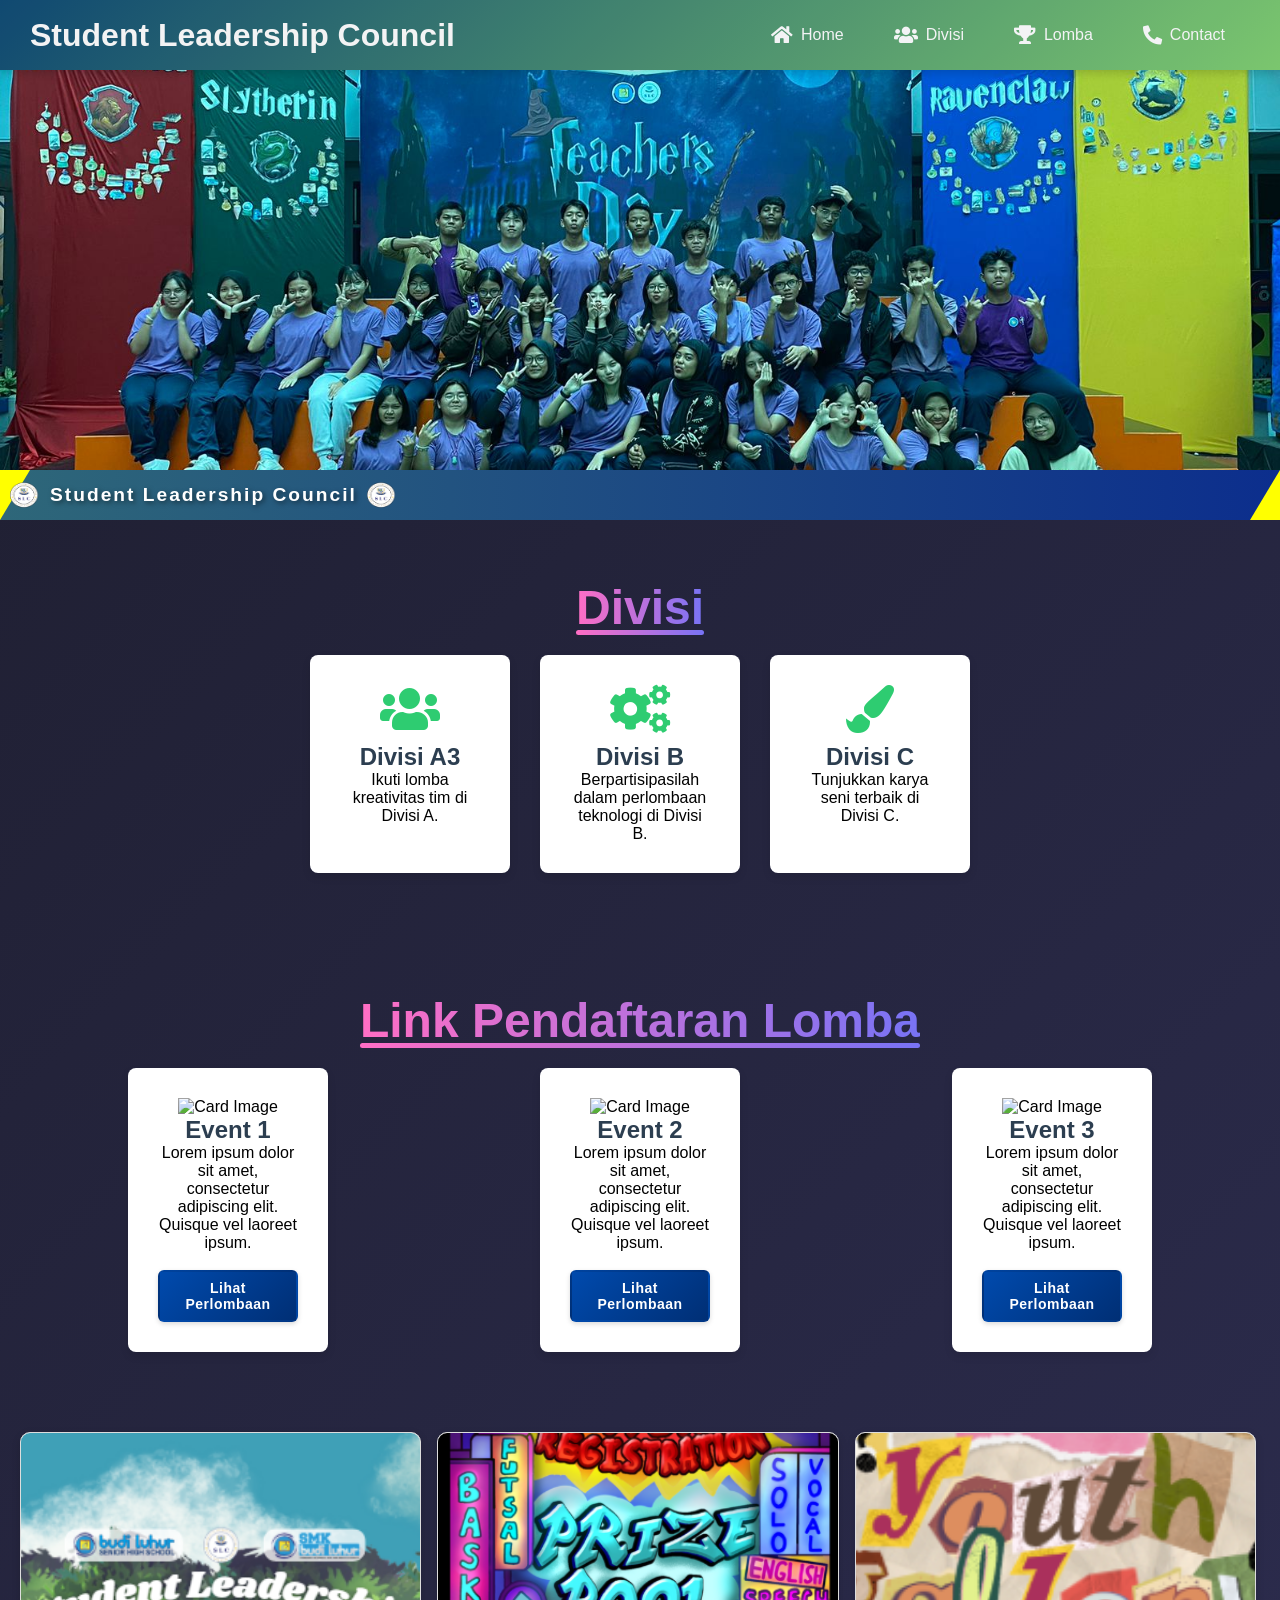
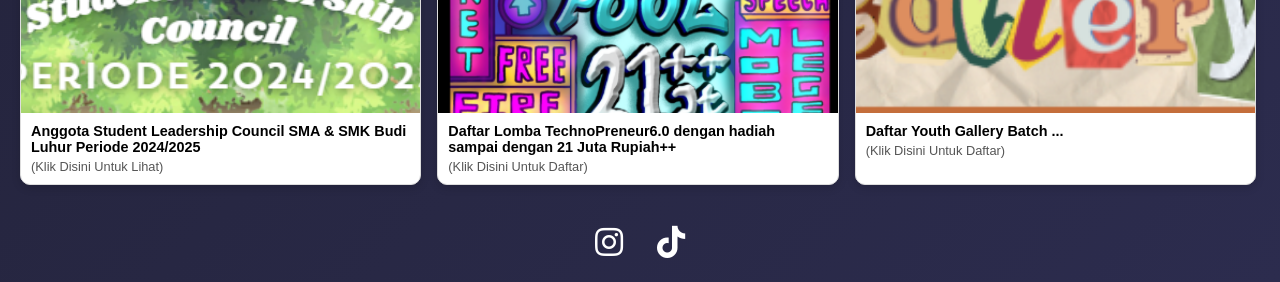
==== index.html @ 9fb8cd4c "Add files via upload" ====
<!DOCTYPE html>
<html lang="id">
    <head>
        <meta charset="UTF-8">
        <meta name="viewport" content="width=device-width, initial-scale=1.0">
        <title>Student Leadership Council</title>
        <link rel="stylesheet" href="CSS/divisi.css">
        <link rel="stylesheet" href="CSS/navbar.css">
        <link rel="stylesheet" href="CSS/style.css">
        <link rel="stylesheet" href="CSS/scrolling.css">
        <link rel="stylesheet" href="CSS/button.css">
        <link rel="stylesheet" href="CSS/medsossec.css">
        <link rel="stylesheet" href="CSS/h2.css">
        <link rel="stylesheet" href="CSS/body.css">
        <link rel="icon" type="image/png" href="Assets/logo.png">
        <!-- Menambahkan FontAwesome -->
        <link href="https://cdnjs.cloudflare.com/ajax/libs/font-awesome/5.15.4/css/all.min.css" rel="stylesheet">
        
    </head>
<body>
<div class="navbar" id="navbar">
  <h1>Student Leadership Council</h1>
  
  <div class="nav-menu" id="nav-menu">
    <ul>
      <li><a href="#home"><i class="fas fa-home"></i> Home</a></li>
      <li><a href="#divisi"><i class="fas fa-users"></i> Divisi</a></li>
      <li><a href="#lomba"><i class="fas fa-trophy"></i> Lomba</a></li>
      <li><a href="#footer"><i class="fas fa-phone-alt"></i> Contact</a></li>
    </ul>
  </div>
</div>

<div class="menu-toggle" id="menu-toggle">
  <!-- <div class="circle">
    <div class="hamburger"></div>
  </div> -->
</div>
    
            <!-- Banner Slider -->
<div id="home" class="banner">
  <div class="slider">
    <div class="slide">
      <img src="Assets/Banner/bulan_bahasa.jpg" alt="ediSlide 1">
    </div>
    <div class="slide">
      <img src="Assets/Banner/teacher_day.jpg" alt="Slide 2">
    </div>
    <div class="slide">
      <img src="Assets/Banner/fotbar_almet.jpg" alt="Slide 3">
    </div>
  </div>
</div>


    <div class="scrolling-box">
        <div class="scrolling-text">
          <img src="Assets/logo.png" alt="Icon Left"> <!-- Gambar kiri -->
          <span>Student Leadership Council</span>
          <img src="Assets/logo.png" alt="Icon Right"> <!-- Gambar kanan -->
        </div>
      </div>

    <!-- Divisi Section -->
    <section id="divisi" class="section">
        <div class="container">
            <h2>Divisi</h2>
            <div class="divisi-list">
                <div class="divisi-item">
                    <i class="fas fa-users"></i>
                    <h3 class="divisi-a3">Divisi A3</h3>
                    <p>Ikuti lomba kreativitas tim di Divisi A.</p>
                </div>
                <div class="divisi-item">
                    <i class="fas fa-cogs"></i>
                    <h3 class="divisi-a3" >Divisi B</h3>
                    <p>Berpartisipasilah dalam perlombaan teknologi di Divisi B.</p>
                </div>
                <div class="divisi-item">
                    <i class="fas fa-paint-brush"></i>
                    <h3 class="divisi-a3" >Divisi C</h3>
                    <p>Tunjukkan karya seni terbaik di Divisi C.</p>
                </div>
            </div>
        </div>
    </section>
    

    <!-- Event Section -->
 <!-- Card Section -->
 <section id="lomba" class="section">
    <div class="container">
        <h2>Link Pendaftaran Lomba</h2>
        <div class="card-wrapper">
            <!-- Card 1 -->
            <div class="divisi-item">
                <img src="https://via.placeholder.com/400x250" alt="Card Image">
                <div class="card-content">
                    <h3>Event 1</h3>
                    <p>Lorem ipsum dolor sit amet, consectetur adipiscing elit. Quisque vel laoreet ipsum.</p><br>
                    <button class="btn-osis">Lihat Perlombaan</button>

                </div>
            </div>
            <!-- Card 2 -->
            <div class="divisi-item">
                <img src="https://via.placeholder.com/400x250" alt="Card Image">
                <div class="card-content">
                    <h3>Event 2</h3>
                    <p>Lorem ipsum dolor sit amet, consectetur adipiscing elit. Quisque vel laoreet ipsum.</p><br>
                    <button class="btn-osis">Lihat Perlombaan</button>
                </div>
            </div>
            <!-- Card 3 -->
            <div class="divisi-item">
                <img src="https://via.placeholder.com/300x250" alt="Card Image">
                <div class="card-content">
                    <h3>Event 3</h3>
                    <p>Lorem ipsum dolor sit amet, consectetur adipiscing elit. Quisque vel laoreet ipsum.</p><br>
                    <button class="btn-osis">Lihat Perlombaan</button>
                </div>
            </div>
        </div>
    </div>
</section>


<div class="custom-grid">
  <a href="https://www.instagram.com/p/DGafynNSKGJ/" class="custom-card">
    <img src="Assets/SLC/slc.png" alt="Gambar 1">
    <div class="card-body">
      <h5 class="card-title">Anggota Student Leadership Council SMA & SMK Budi Luhur Periode 2024/2025  </h5>
      <p class="custom-caption">(Klik Disini Untuk Lihat)</p>
    </div>
  </a>

  <a href="https://linktr.ee/TECHNOPRENEUR6.0" class="custom-card">
    <img src="Assets/Techno/techno.png" alt="Gambar ">
    <div class="card-body">
      <h5 class="card-title">Daftar Lomba TechnoPreneur6.0 dengan hadiah sampai dengan 21 Juta Rupiah++</h5>
      <p class="custom-caption">(Klik Disini Untuk Daftar)</p>
    </div>
  </a>

  <a href="#" class="custom-card">
    <img src="Assets/SLC/yg.png" alt="Gambar 3">
    <div class="card-body">
      <h5 class="card-title">Daftar Youth Gallery Batch ...</h5>
      <p class="custom-caption">(Klik Disini Untuk Daftar)</p>
    </div>
  </a>
</div>


        <!-- Footer -->
        <footer id="footer">
            <div class="footer-container">
                <a href="https://www.instagram.com/slcbudiluhur/" target="_blank"><i class="fab fa-instagram"></i></a>
                <!-- <a href="https://www.youtube.com" target="_blank"><i class="fab fa-youtube"></i></a> -->
                <a href="https://www.tiktok.com/@slcbudiluhur" target="_blank"><i class="fab fa-tiktok"></i></a>
            </div>
        </footer>

    <script src="JS/script.js"></script>

    <script>
  const menuToggle = document.getElementById("menu-toggle");
  const navMenu = document.getElementById("nav-menu");

  menuToggle.addEventListener("click", () => {
    navMenu.classList.toggle("show");
  });
</script>

</body>
</html>
---- CSS/divisi.css ----
/* Styling for the section
#divisi {
    background: linear-gradient(to right, #ff7e5f, #feb47b);
    padding: 50px 0;
    text-align: center;
} */
/* 
#divisi h2 {
    font-size: 36px;
    color: #fff;
    margin-bottom: 30px;
    font-family: 'Arial', sans-serif;
} */

/* Container for the list */
.divisi-list {
    display: flex;
    justify-content: center;
    gap: 30px;
}

/* Each divisi item styling */
.divisi-item {
    background-color: #fff;
    padding: 30px;
    border-radius: 12px;
    width: 200px;
    text-align: center;
    transition: transform 0.3s ease, box-shadow 0.3s ease;
    box-shadow: 0 6px 12px rgba(0, 0, 0, 0.1);
    cursor: pointer;
    position: relative;
    overflow: hidden;
}

.divisi-item i {
    font-size: 50px;
    color: #ff7e5f;
    margin-bottom: 15px;
    transition: transform 0.3s ease;
}

.divisi-item h3 {
    font-size: 22px;
    font-family: 'Arial', sans-serif;
    color: #333;
}

/* Hover effects */
.divisi-item:hover {
    transform: translateY(-10px);
    box-shadow: 0 15px 30px rgba(0, 0, 0, 0.2);
}

.divisi-item:hover i {
    transform: scale(1.2);
}

.divisi-item:hover h3 {
    color: #ff7e5f;
}

/* Adding animation to make the items float in */
.divisi-item:nth-child(1) {
    animation: floatIn 0.5s ease-out forwards;
}

.divisi-item:nth-child(2) {
    animation: floatIn 0.7s ease-out forwards;
}

.divisi-item:nth-child(3) {
    animation: floatIn 0.9s ease-out forwards;
}

@keyframes floatIn {
    0% {
        opacity: 0;
        transform: translateY(20px);
    }
    100% {
        opacity: 1;
        transform: translateY(0);
    }
}

/* Mobile responsiveness */
@media (max-width: 768px) {
    .divisi-list {
        flex-direction: column;
        gap: 20px;
    }

    .divisi-item {
        width: 80%;
    }
}
---- CSS/navbar.css ----
/* Default (desktop) */
.nav-menu {
    display: flex;
}

@media (max-width: 768px) {
  .navbar {
    background: none;
    box-shadow: none;
  }
}


/* Mobile version */
@media (max-width: 768px) {
    .nav-menu {
        display: none;
        flex-direction: column;
        position: absolute;
        top: 70px;
        left: 0;
        width: 100%;
        background: linear-gradient(135deg, #104c75, #81d071);
        box-shadow: 0px 8px 20px rgba(0,0,0,0.2);
        transition: all 0.3s ease;
    }

    .nav-menu.show {
        display: flex;
    }

    .nav-menu ul {
        flex-direction: column;
        gap: 10px;
        padding: 10px 0;
    }

    .nav-menu ul li {
        margin: 10px 0;
        text-align: center;
    }

    .navbar {
        justify-content: space-between;
    }

    .navbar h2 {
        font-size: 1.2rem;
    }
}


.navbar {
    width: 100%;
    height: 70px;
    background: linear-gradient(135deg, #104c75, #81d071);
    color: white;
    position: fixed;
    top: 0;
    left: 0;
    z-index: 1000;
    display: flex;
    align-items: center;
    justify-content: space-between;
    padding: 0 30px;
    box-shadow: 0px 2px 10px rgba(0, 0, 0, 0.2);
    opacity: 0.95;
}

/* Judul di Navbar */
.navbar h2 {
    font-size: 1.7rem;
    font-weight: 600;
    letter-spacing: 1px;
    color: #ecf0f1;
    margin: 0;
}

/* Menu List Horizontal */
.navbar ul {
    list-style: none;
    display: flex;
    margin: 0;
    padding: 0;
}

/* Menu Item */
.navbar ul li {
    margin: 0 15px;
    transition: transform 0.3s ease;
    position: relative;
    display: flex;
    align-items: center;
    cursor: pointer;
}

/* Link Menu */
.navbar ul li a {
    color: white;
    text-decoration: none;
    font-size: 1rem;
    transition: color 0.3s ease;
    display: flex;
    align-items: center;
    padding: 10px;
}

/* Icon */
.navbar ul li i {
    margin-right: 8px;
    font-size: 1.2rem;
}

/* Hover */
.navbar ul li:hover {
    transform: translateY(-3px);
}

.navbar ul li:hover a {
    color: #ffcc00;
}

/* Menu toggle untuk mobile */
.menu-toggle {
    position: fixed;
    top: 20px;
    left: 20px;
    cursor: pointer;
    z-index: 1000;
}

.circle {
    width: 50px;
    height: 50px;
    background: #2980b9;
    border-radius: 50%;
    display: flex;
    justify-content: center;
    align-items: center;
    box-shadow: 0px 4px 8px rgba(0, 0, 0, 0.1);
    transition: background 0.3s ease;
}

.circle:hover {
    background: #3498db;
}

.hamburger {
    width: 30px;
    height: 3px;
    background: white;
    position: fixed;
    transition: all 0.3s ease;
}

.hamburger::before,
.hamburger::after {
    content: "";
    position: absolute;
    width: 30px;
    height: 3px;
    background: white;
    left: 0;
    transition: all 0.3s ease;
}

.hamburger::before {
    top: -8px;
}

html {
    scroll-behavior: smooth;
}

.hamburger::after {
    top: 8px;
}

/* Responsif untuk mobile */
@media (max-width: 768px) {
  .nav-menu {
    position: fixed;
    top: 0;
    left: -20px;
    height: 100%;
    width: 250px;
    background: linear-gradient(135deg, #104c75, #81d071);
    flex-direction: column;
    padding-top: 80px;
    transition: left 0.3s ease;
    z-index: 1500;
  }

  .nav-menu.show {
    left: 0;
  }

  .nav-menu li {
    margin: 20px 0;
    text-align: left;
    padding-left: 20px;
  }



  /* tambahkan ini untuk SEMBUNYIKAN nav-menu default */
  .nav-menu:not(.show) {
    display: none;
  }

  .menu-toggle {
    display: block;
  }
}
@media (max-width: 768px) {
  .navbar {
    background: transparent; /* HILANGKAN GRADASI */
    color: transparent; /* SEMBUNYIKAN TEKS */
    box-shadow: none;
  }

  .navbar h2 {
    display: none; /* SEMBUNYIKAN TEKS JUDUL */
  }

}
---- CSS/style.css ----
.banner {
    margin-top: 70px;
    overflow: hidden;
    width: 100%;
    position: relative;
}

.slider {
    display: flex;
    width: 100%; /* Sesuaikan dengan jumlah slide (misal: 3 slide = 300%) */
    transition: transform 1s ease-in-out;
}

.slide {
    min-width: 100%;
    box-sizing: border-box;
}

.slide img {
    width: 100%;
    height: 400px;
    object-fit: cover;
    display: block;
    bottom: 70px;
}

@media (max-width: 768px) {
    .banner {
        margin-top: 0px;
    }

    .slide img {
    width: 100%;
    height: 190px;
    object-fit: cover;
    display: block;
}
}

/* FadeIn Animation */
@keyframes fadeIn {
    0% {
        opacity: 0;
    }
    100% {
        opacity: 1;
    }
}

/* Card Section */
.card-wrapper {
    display: flex;
    justify-content: space-between;
    gap: 30px;
    flex-wrap: wrap;
}

.card {
    background-color: #fff;
    width: 30%;
    border-radius: 10px;
    box-shadow: 0 4px 12px rgba(0, 0, 0, 0.1);
    overflow: hidden;
    transition: transform 0.3s ease, box-shadow 0.3s ease;
    cursor: pointer;
    text-align: center;
    margin-bottom: 30px;
}

.card img {
    width: 100%;
    height: 200px;
    object-fit: cover;
}

.card h3 {
    font-size: 1.5rem;
    color: #333;
    padding: 15px 0;
}

.card p {
    font-size: 1rem;
    padding: 0 20px 20px;
    color: #777;
}

.card a {
    display: inline-block;
    margin: 20px;
    padding: 10px 20px;
    background-color: #3498db;
    color: #fff;
    text-decoration: none;
    border-radius: 5px;
    transition: background-color 0.3s;
}

.card a:hover {
    background-color: #2980b9;
}

.card:hover {
    transform: translateY(-10px);
    box-shadow: 0 8px 24px rgba(0, 0, 0, 0.2);
}

/* Link Pendaftaran Lomba */
#pendaftaran .link-box {
    display: flex;
    justify-content: center;
    align-items: center;
    gap: 10px;
    margin-top: 20px;
}

#pendaftaran input {
    padding: 10px;
    font-size: 1rem;
    width: 300px;
    border-radius: 5px;
    border: 2px solid #2980b9;
}

#pendaftaran button {
    padding: 10px 20px;
    background-color: #2980b9;
    color: white;
    border: none;
    border-radius: 5px;
    cursor: pointer;
}

#pendaftaran button:hover {
    background-color: #3498db;
}

/* Divisi Section */
.section {
    padding: 60px 0;
    text-align: center;
}

.container {
    width: 80%;
    margin: 0 auto;
}

h2 {
    font-size: 2rem;
    margin-bottom: 20px;
}

.divisi-list {
    display: flex;
    justify-content: center;
    gap: 30px;
}

.divisi-item {
    background-color: #fff;
    padding: 30px;
    border-radius: 8px;
    box-shadow: 0 4px 8px rgba(0, 0, 0, 0.1);
    width: 200px;
    text-align: center;
}

.divisi-item i {
    font-size: 3rem;
    color: #2ecc71;
    margin-bottom: 10px;
}

.divisi-item h3 {
    font-size: 1.5rem;
    color: #2c3e50;
}

/* Event Section */
#event {
    background-color: #3498db;
    color: white;
}

#event p {
    font-size: 1.2rem;
    margin-top: 10px;
}

/* Footer */
footer {
    padding: 20px;
    text-align: center;
}

.footer-container a {
    margin: 0 15px;
    font-size: 2rem;
    color: #ffffff;
    text-decoration: none;
}

.footer-container a:hover {
    color: #f1c40f;
}

/* Responsiveness */
@media (max-width: 768px) {
    .divisi-list {
        flex-direction: column;
    }

    .divisi-item {
        width: 80%;
        margin: 10px auto;
    }

    .card {
        width: 100%;
    }

    .card-wrapper {
        justify-content: center;
    }
}
---- CSS/scrolling.css ----
.scrolling-box {
    width: 100%;
    height: 50px;
    background: linear-gradient(to right, #2e6779, #0c2e8d);
    overflow: hidden;
    position: relative;
    display: flex;
    align-items: center;
    z-index: 1;
  }
  
  .scrolling-box::before,
  .scrolling-box::after {
    content: "";
    position: absolute;
    top: 0;
    width: 30px;
    height: 100%;
    background: yellow;
    z-index: 2;
    clip-path: polygon(0 0, 100% 0, 0 100%);
  }
  
  .scrolling-box::after {
    right: 0;
    clip-path: polygon(100% 0, 100% 100%, 0 100%);
  }
  
  .scrolling-text {
    display: flex;
    align-items: center;
    position: absolute;
    white-space: nowrap;
    animation: scroll-left 25s linear infinite;
    font-weight: bold;
    font-size: 1.2rem;
    color: white;
    letter-spacing: 2px;
    text-shadow: 2px 2px 5px rgba(0, 0, 0, 0.5);
    z-index: 3; /* Biar di atas garis kuning */
  }
  
  .scrolling-text img {
    width: 30px;
    height: 30px;
    margin: 0 10px;
  }
  
  @keyframes scroll-left {
    0% {
      left: 100%;
    }
    100% {
      left: -100%;
    }
  }
---- CSS/button.css ----
.btn-osis {
  display: inline-block;
  padding: 8px 18px;
  background: linear-gradient(135deg, #004aad, #002f75);
  color: white;
  font-size: 14px;
  font-weight: 600;
  text-decoration: none;
  border: 2px solid transparent;
  border-radius: 6px;
  letter-spacing: 0.5px;
  transition: all 0.25s ease-in-out;
  box-shadow: 0 2px 5px rgba(0, 0, 0, 0.15);
}

.btn-osis:hover {
  background: white;
  color: #004aad;
  border: 2px solid #004aad;
  transform: translateY(-2px);
  box-shadow: 0 6px 12px rgba(0, 0, 0, 0.2);
}
---- CSS/medsossec.css ----
.custom-grid {
  display: flex;
  flex-wrap: wrap;
  gap: 16px;
  padding: 20px;
}

.custom-card {
  flex: 0 0 calc(33.333% - 12px);
  background: #fff;
  border-radius: 10px;
  overflow: hidden;
  box-shadow: 0 3px 8px rgba(0,0,0,0.15);
  font-size: 0.85rem;
  text-decoration: none;
  color: inherit;
  transition: transform 0.2s ease;
  border: 1px solid #ddd;
}

.custom-card:hover {
  transform: scale(1.03);
}

.custom-card img {
  width: 100%;
  aspect-ratio: 1 / 0.7; /* bikin jadi kotak */
  object-fit: cover;
  display: block;
}


.custom-card .card-body {
  padding: 10px;
}

.card-title {
  font-size: 0.9rem;
  margin-bottom: 4px;
}

.custom-caption {
  font-size: 0.8rem;
  color: #555;
  margin: 0;
}

@media (max-width: 768px) {
  .custom-card {
    flex: 0 0 calc(50% - 8px);
  }
}
---- CSS/h2.css ----
h2 {
      font-size: 3rem;
      font-weight: 600;
      background: linear-gradient(90deg, #ff6ec4, #7873f5);
      -webkit-background-clip: text;
      -webkit-text-fill-color: transparent;
      position: relative;
      display: inline-block;
      animation: fadeInUp 1s ease-out forwards;
      opacity: 0;
    }

    h2::after {
      content: '';
      position: absolute;
      left: 0;
      bottom: 0;
      width: 100%;
      height: 5px;
      background: linear-gradient(90deg, #ff6ec4, #7873f5);
      border-radius: 3px;
      animation: underlineGrow 1s ease-out forwards;
    }

    @keyframes fadeInUp {
      0% {
        opacity: 0;
        transform: translateY(30px);
      }
      100% {
        opacity: 1;
        transform: translateY(0);
      }
    }

    @keyframes underlineGrow {
      0% {
        width: 0%;
      }
      100% {
        width: 100%;
      }
    }

    @media (max-width: 600px) {
      h2 {
        font-size: 2.2rem;
      }
    }
---- CSS/body.css ----
/* Resetting some default styles */
* {
    margin: 0;
    padding: 0;
    box-sizing: border-box;
}

    html, body {
      margin: 0;
      padding: 0;
      overflow-x: hidden; /* 🚫 Prevent horizontal scroll */
      background-color: #ffffff;
      font-family: 'Poppins', sans-serif;
      color: #111;
    }
    /* Global Styling */
body {
    margin: 0;
    font-family: Arial, sans-serif;
    background: #f7f7f7;
}

    * {
      margin: 0;
      padding: 0;
      box-sizing: border-box;
    }

    html, body {
      background: linear-gradient(135deg, #1e1e2f, #2c2c4e);
      font-family: 'Poppins', sans-serif;
      color: #000000;
    }
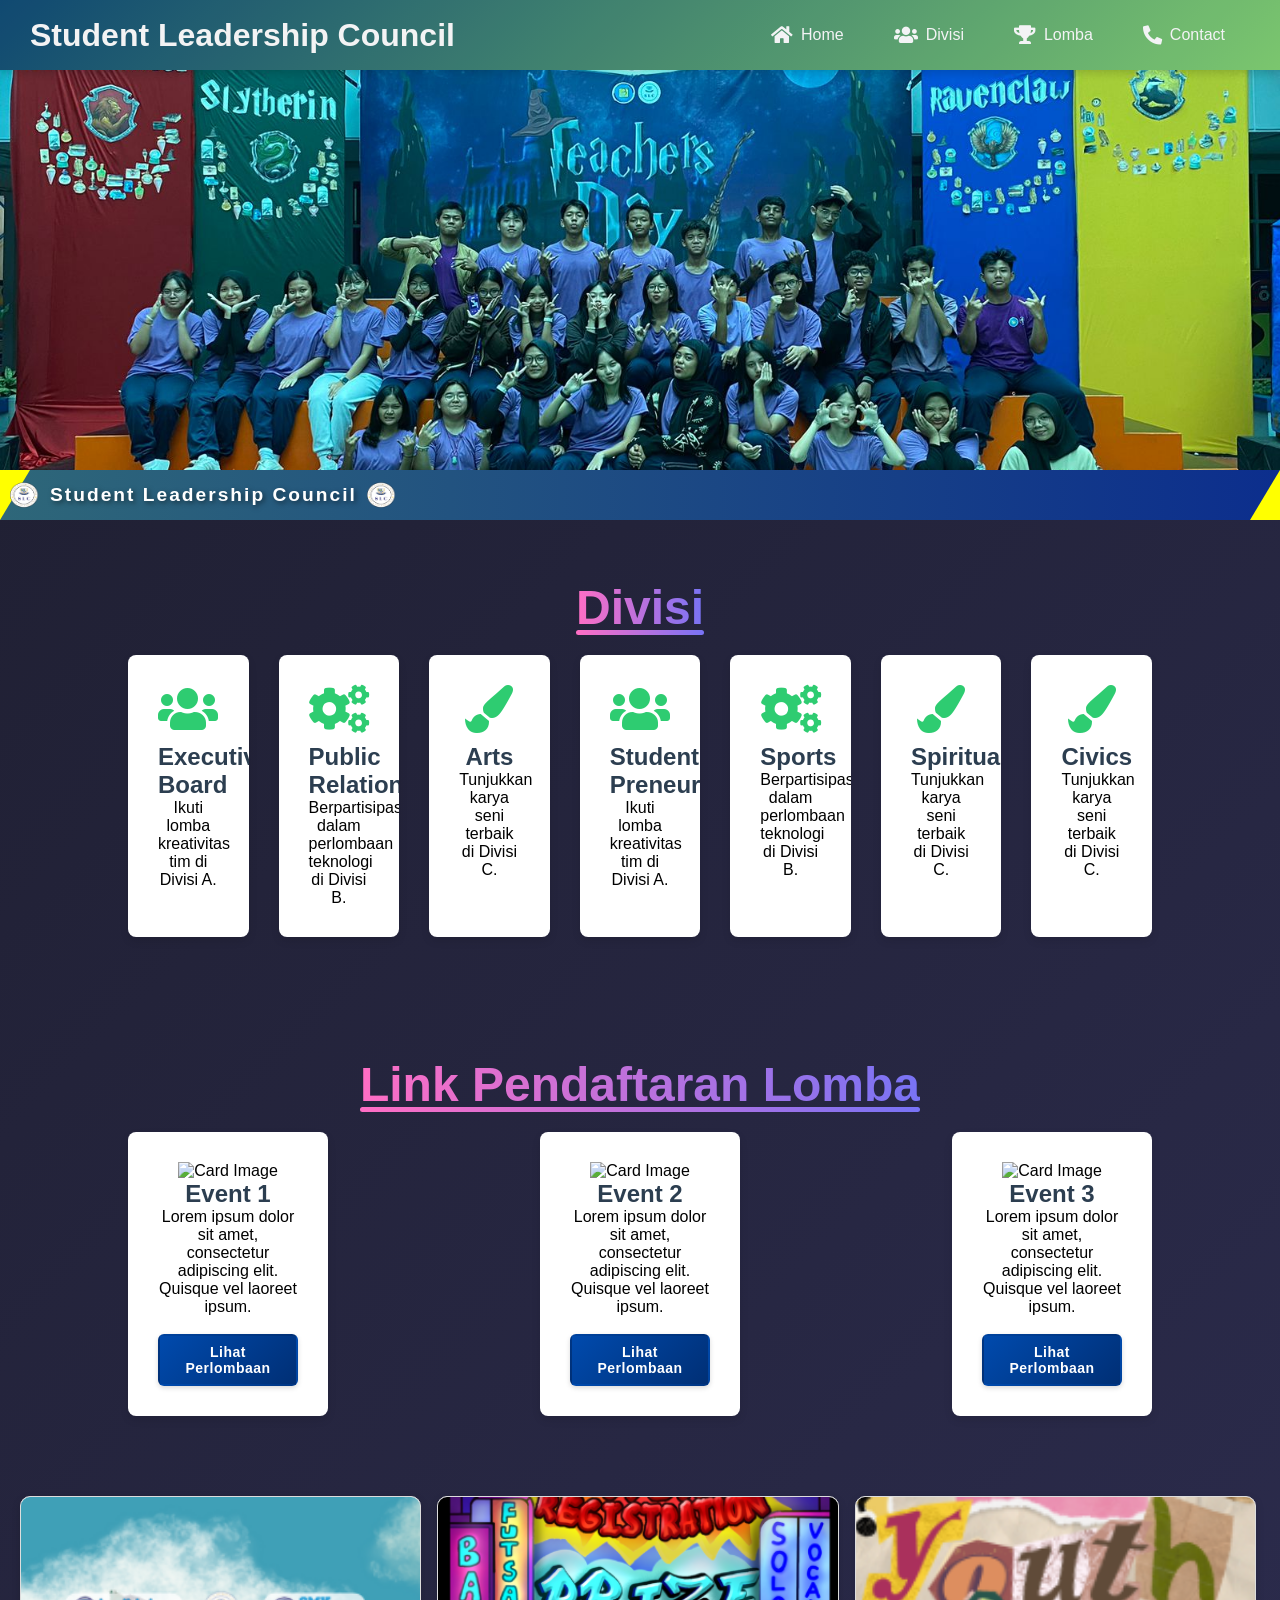
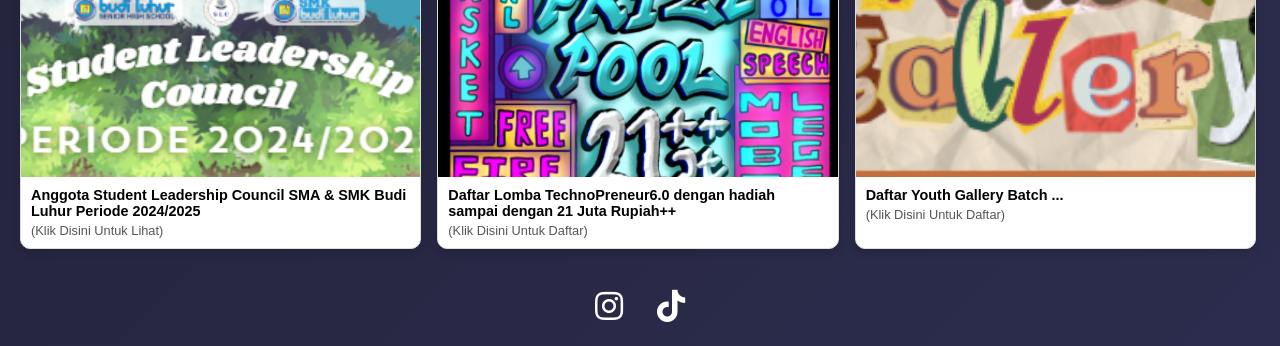
==== commit f523a566: "Update index.html" ====
--- a/index.html
+++ b/index.html
@@ -68,17 +68,37 @@
             <div class="divisi-list">
                 <div class="divisi-item">
                     <i class="fas fa-users"></i>
-                    <h3 class="divisi-a3">Divisi A3</h3>
+                    <h3 class="divisi-a3">Executive Board</h3>
                     <p>Ikuti lomba kreativitas tim di Divisi A.</p>
                 </div>
                 <div class="divisi-item">
                     <i class="fas fa-cogs"></i>
-                    <h3 class="divisi-a3" >Divisi B</h3>
+                    <h3 class="divisi-a3" >Public Relations</h3>
                     <p>Berpartisipasilah dalam perlombaan teknologi di Divisi B.</p>
                 </div>
                 <div class="divisi-item">
                     <i class="fas fa-paint-brush"></i>
-                    <h3 class="divisi-a3" >Divisi C</h3>
+                    <h3 class="divisi-a3" >Arts</h3>
+                    <p>Tunjukkan karya seni terbaik di Divisi C.</p>
+                </div>
+                <div class="divisi-item">
+                    <i class="fas fa-users"></i>
+                    <h3 class="divisi-a3">Student Preneurship</h3>
+                    <p>Ikuti lomba kreativitas tim di Divisi A.</p>
+                </div>
+                <div class="divisi-item">
+                    <i class="fas fa-cogs"></i>
+                    <h3 class="divisi-a3" >Sports</h3>
+                    <p>Berpartisipasilah dalam perlombaan teknologi di Divisi B.</p>
+                </div>
+                <div class="divisi-item">
+                    <i class="fas fa-paint-brush"></i>
+                    <h3 class="divisi-a3" >Spiritual</h3>
+                    <p>Tunjukkan karya seni terbaik di Divisi C.</p>
+                </div>
+                <div class="divisi-item">
+                    <i class="fas fa-paint-brush"></i>
+                    <h3 class="divisi-a3" >Civics</h3>
                     <p>Tunjukkan karya seni terbaik di Divisi C.</p>
                 </div>
             </div>
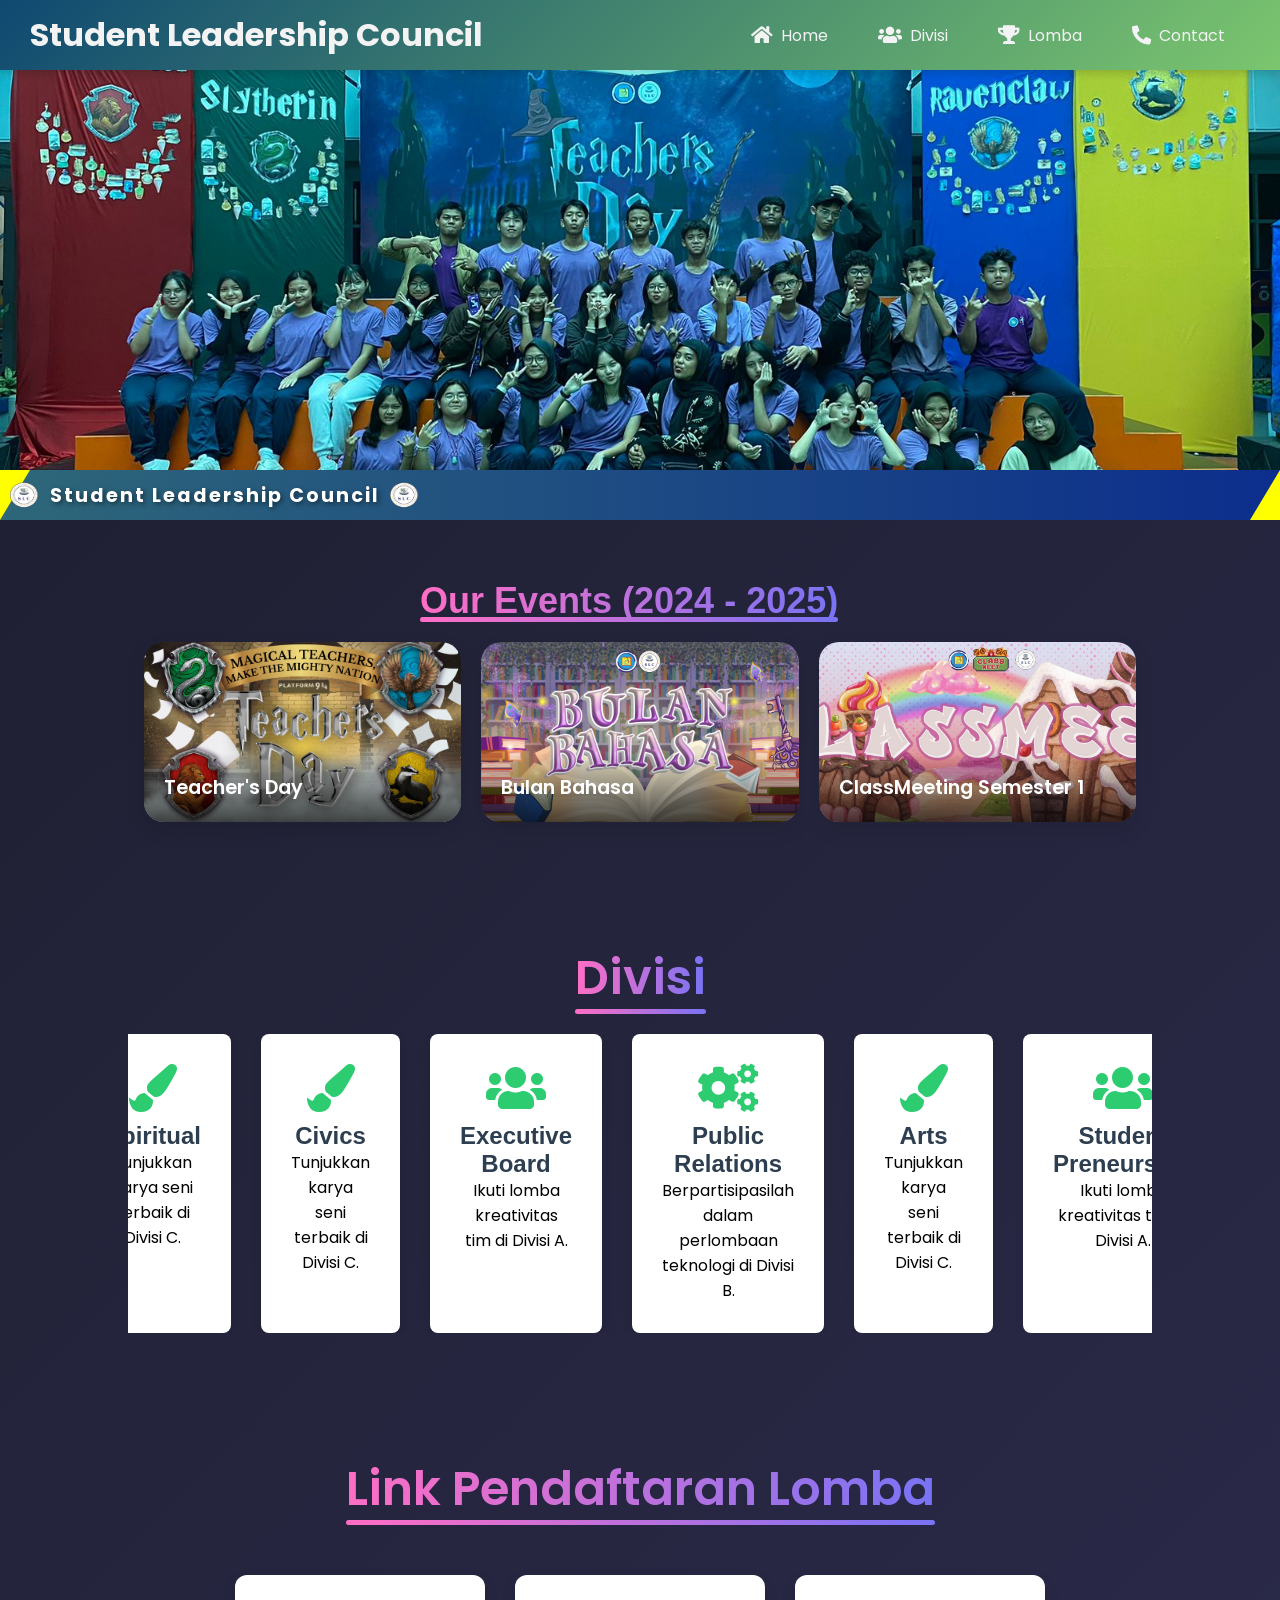
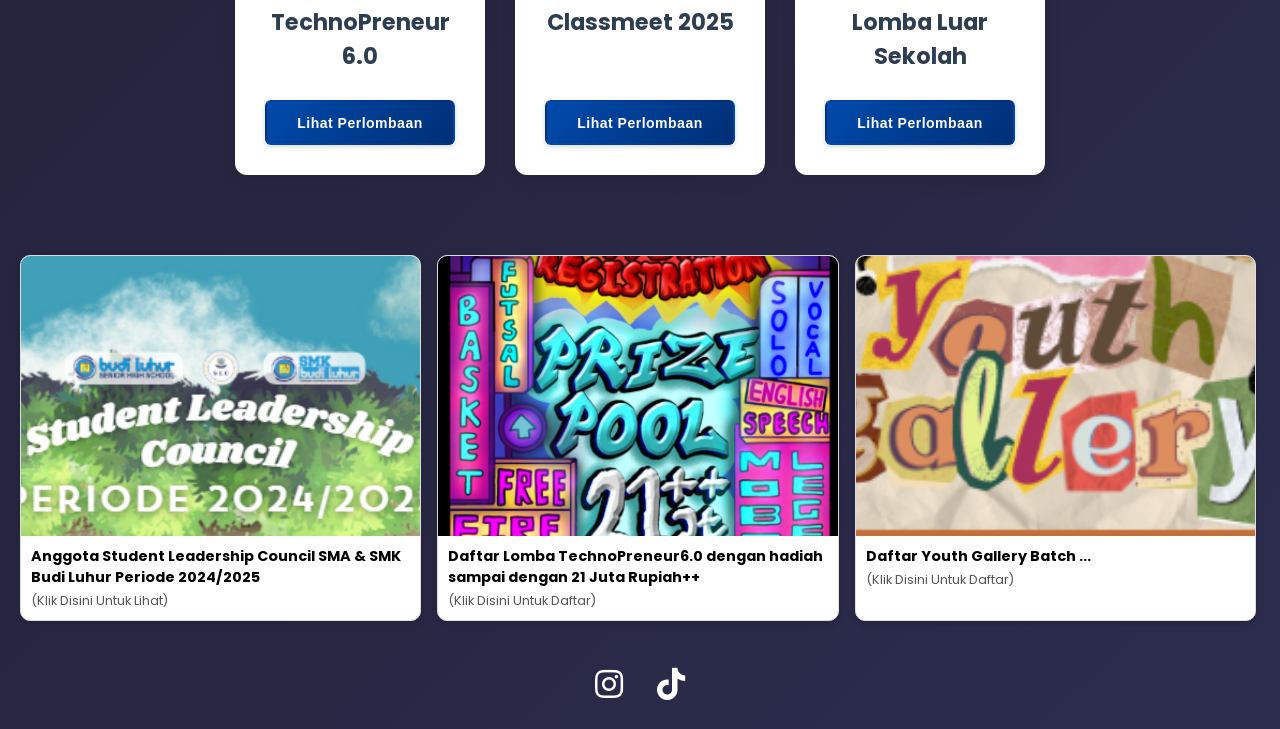
==== commit fe4e9c55: "Add files via upload" ====
--- a/index.html
+++ b/index.html
@@ -5,6 +5,7 @@
         <meta name="viewport" content="width=device-width, initial-scale=1.0">
         <title>Student Leadership Council</title>
         <link rel="stylesheet" href="CSS/divisi.css">
+        <link rel="stylesheet" href="CSS/lomba.css">
         <link rel="stylesheet" href="CSS/navbar.css">
         <link rel="stylesheet" href="CSS/style.css">
         <link rel="stylesheet" href="CSS/scrolling.css">
@@ -12,9 +13,12 @@
         <link rel="stylesheet" href="CSS/medsossec.css">
         <link rel="stylesheet" href="CSS/h2.css">
         <link rel="stylesheet" href="CSS/body.css">
+        <link rel="stylesheet" href="CSS/ourevent.css">
         <link rel="icon" type="image/png" href="Assets/logo.png">
         <!-- Menambahkan FontAwesome -->
         <link href="https://cdnjs.cloudflare.com/ajax/libs/font-awesome/5.15.4/css/all.min.css" rel="stylesheet">
+        <link href="https://fonts.googleapis.com/css2?family=Poppins:wght@600&display=swap" rel="stylesheet">
+
         
     </head>
 <body>
@@ -61,11 +65,58 @@
         </div>
       </div>
 
+          <!-- Divisi Section -->
+<section id="ourevent" class="ourevent">
+  <h2>Our Events (2024 - 2025)</h2>
+  <div class="container">
+    <div class="event-grid">
+      <div class="event-box">
+        <img src="Assets/Events/bannerticer.png" alt="Event Image" class="event-img" />
+        <div class="event-overlay">
+          <h3 class="event-title">Teacher's Day</h3>
+        </div>
+      </div>
+      <div class="event-box">
+        <img src="Assets/Events/bannerbubasa.png" alt="Event Image" class="event-img" />
+        <div class="event-overlay">
+          <h3 class="event-title">Bulan Bahasa</h3>
+        </div>
+      </div>
+      <div class="event-box">
+        <img src="Assets/Events/bannercm1.png" alt="Event Image" class="event-img" />
+        <div class="event-overlay">
+          <h3 class="event-title">ClassMeeting Semester 1</h3>
+        </div>
+      </div>
+      <!-- <div class="event-box">
+        <img src="https://via.placeholder.com/300x180" alt="Event Image" class="event-img" />
+        <div class="event-overlay">
+          <h3 class="event-title">ClassMeeting Semester 2</h3>
+        </div>
+      </div>
+      <div class="event-box">
+        <img src="Assets/Events/bannercm1.png" alt="Event Image" class="event-img" />
+        <div class="event-overlay">
+          <h3 class="event-title">Another Cool Event</h3>
+        </div>
+      </div>
+      <div class="event-box">
+        <img src="https://via.placeholder.com/300x180" alt="Event Image" class="event-img" />
+        <div class="event-overlay">
+          <h3 class="event-title">Awesome Event</h3>
+        </div>
+      </div> -->
+    </div>
+  </div>
+</section>
+
+
+
     <!-- Divisi Section -->
     <section id="divisi" class="section">
         <div class="container">
             <h2>Divisi</h2>
-            <div class="divisi-list">
+            <div class="divisi-list" id="scroller">
                 <div class="divisi-item">
                     <i class="fas fa-users"></i>
                     <h3 class="divisi-a3">Executive Board</h3>
@@ -108,41 +159,31 @@
 
     <!-- Event Section -->
  <!-- Card Section -->
- <section id="lomba" class="section">
-    <div class="container">
-        <h2>Link Pendaftaran Lomba</h2>
-        <div class="card-wrapper">
-            <!-- Card 1 -->
-            <div class="divisi-item">
-                <img src="https://via.placeholder.com/400x250" alt="Card Image">
-                <div class="card-content">
-                    <h3>Event 1</h3>
-                    <p>Lorem ipsum dolor sit amet, consectetur adipiscing elit. Quisque vel laoreet ipsum.</p><br>
-                    <button class="btn-osis">Lihat Perlombaan</button>
-
-                </div>
-            </div>
-            <!-- Card 2 -->
-            <div class="divisi-item">
-                <img src="https://via.placeholder.com/400x250" alt="Card Image">
-                <div class="card-content">
-                    <h3>Event 2</h3>
-                    <p>Lorem ipsum dolor sit amet, consectetur adipiscing elit. Quisque vel laoreet ipsum.</p><br>
-                    <button class="btn-osis">Lihat Perlombaan</button>
-                </div>
-            </div>
-            <!-- Card 3 -->
-            <div class="divisi-item">
-                <img src="https://via.placeholder.com/300x250" alt="Card Image">
-                <div class="card-content">
-                    <h3>Event 3</h3>
-                    <p>Lorem ipsum dolor sit amet, consectetur adipiscing elit. Quisque vel laoreet ipsum.</p><br>
-                    <button class="btn-osis">Lihat Perlombaan</button>
-                </div>
-            </div>
-        </div>
-    </div>
+<section id="lomba" class="section">
+  <div class="container">
+    <h2 style="text-align: center; margin-bottom: 20px;">Link Pendaftaran Lomba</h2>
+    <div class="card-wrapper">
+      <!-- Card 1 -->
+      <div class="lomba-item">
+        <h3>TechnoPreneur 6.0</h3>
+        <button class="btn-osis">Lihat Perlombaan</button>
+      </div>
+
+      <!-- Card 2 -->
+      <div class="lomba-item">
+        <h3>Classmeet 2025</h3>
+        <button class="btn-osis">Lihat Perlombaan</button>
+      </div>
+
+      <!-- Card 3 -->
+      <div class="lomba-item">
+        <h3>Lomba Luar Sekolah</h3>
+        <button class="btn-osis">Lihat Perlombaan</button>
+      </div>
+    </div>
+  </div>
 </section>
+
 
 
 <div class="custom-grid">
--- a/CSS/divisi.css
+++ b/CSS/divisi.css
@@ -17,12 +17,16 @@
 /* Container for the list */
 .divisi-list {
     display: flex;
-    justify-content: center;
-    gap: 30px;
+    gap: 20px;
+    overflow-x: auto;
+    scroll-snap-type: x mandatory;
+    -webkit-overflow-scrolling: touch;
+    scrollbar-width: none; /* Firefox */
 }
 
+
 /* Each divisi item styling */
-.divisi-item {
+/* .divisi-item {
     background-color: #fff;
     padding: 30px;
     border-radius: 12px;
@@ -33,13 +37,27 @@
     cursor: pointer;
     position: relative;
     overflow: hidden;
+} */
+
+.divisi-list::-webkit-scrollbar {
+    display: none; /* Chrome/Safari */
 }
+
+.divisi-list::-webkit-scrollbar-thumb {
+    background-color: rgba(0, 0, 0, 0.2);
+    border-radius: 4px;
+}
+
+
+
 
 .divisi-item i {
     font-size: 50px;
     color: #ff7e5f;
     margin-bottom: 15px;
     transition: transform 0.3s ease;
+        flex: 0 0 auto;
+    scroll-snap-align: start;
 }
 
 .divisi-item h3 {
--- a/CSS/lomba.css
+++ b/CSS/lomba.css
@@ -0,0 +1,54 @@
+.lomba-item {
+    background-color: #fff;
+    padding: 30px;
+    border-radius: 12px;
+    box-shadow: 0 6px 15px rgba(0, 0, 0, 0.1);
+    width: 250px;
+    text-align: center;
+    transition: transform 0.3s ease;
+    display: flex;
+    flex-direction: column;
+    justify-content: space-between;
+    height: 200px; /* Adjust to your preferred card height */
+}
+
+.lomba-item:hover {
+    transform: translateY(-8px);
+}
+
+.lomba-item h3 {
+    font-size: 1.4rem;
+    color: #2c3e50;
+    margin-bottom: 20px;
+}
+
+.btn-osis {
+    padding: 10px 20px;
+    height: 45px; /* Force consistent button height */
+    background-color: #2ecc71;
+    color: #fff;
+    border: none;
+    border-radius: 8px;
+    font-size: 1rem;
+    cursor: pointer;
+    transition: background-color 0.3s ease;
+}
+
+.btn-osis:hover {
+    background-color: #27ae60;
+}
+
+.card-wrapper {
+    display: flex;
+    justify-content: center;
+    gap: 30px;
+    flex-wrap: wrap;
+    margin-top: 30px;
+}
+
+@media (max-width: 768px) {
+    .lomba-item {
+        width: 80%;
+        margin: 10px auto;
+    }
+}
--- a/CSS/style.css
+++ b/CSS/style.css
@@ -50,12 +50,7 @@
 }
 
 /* Card Section */
-.card-wrapper {
-    display: flex;
-    justify-content: space-between;
-    gap: 30px;
-    flex-wrap: wrap;
-}
+
 
 .card {
     background-color: #fff;
--- a/CSS/body.css
+++ b/CSS/body.css
@@ -5,29 +5,18 @@
     box-sizing: border-box;
 }
 
-    html, body {
-      margin: 0;
-      padding: 0;
-      overflow-x: hidden; /* 🚫 Prevent horizontal scroll */
-      background-color: #ffffff;
-      font-family: 'Poppins', sans-serif;
-      color: #111;
-    }
-    /* Global Styling */
-body {
-    margin: 0;
-    font-family: Arial, sans-serif;
-    background: #f7f7f7;
+/* Global Styling */
+html, body {
+    overflow-x: hidden; /* 🚫 Prevent horizontal scroll */
+    background: linear-gradient(135deg, #1e1e2f, #2c2c4e);
+    font-family: 'Poppins', sans-serif;
+    color: #000000;
 }
 
-    * {
-      margin: 0;
-      padding: 0;
-      box-sizing: border-box;
-    }
-
-    html, body {
-      background: linear-gradient(135deg, #1e1e2f, #2c2c4e);
-      font-family: 'Poppins', sans-serif;
-      color: #000000;
-    }+/* Optional: fallback body background if needed for unsupported gradients */
+/*
+body {
+    background-color: #f7f7f7;
+    font-family: Arial, sans-serif;
+}
+*/
--- a/CSS/ourevent.css
+++ b/CSS/ourevent.css
@@ -0,0 +1,67 @@
+/* Section Styling */
+#ourevent {
+  padding: 60px 20px;
+}
+
+#ourevent h2 {
+  font-size: 36px;
+  color: #333;
+  text-align: center;
+  margin-left: 400px;
+  font-family: 'Arial', sans-serif;
+}
+
+/* Grid */
+.event-grid {
+  display: grid;
+  grid-template-columns: repeat(2, 1fr);
+  gap: 20px;
+  max-width: 1200px;
+  margin: 0 auto;
+}
+
+@media (min-width: 768px) {
+  .event-grid {
+    grid-template-columns: repeat(3, 1fr);
+  }
+}
+
+/* Card */
+.event-box {
+  position: relative;
+  border-radius: 20px;
+  overflow: hidden;
+  transition: transform 0.3s ease, box-shadow 0.3s ease;
+  box-shadow: 0 8px 20px rgba(0, 0, 0, 0.1);
+}
+
+.event-box:hover {
+  transform: translateY(-10px);
+  box-shadow: 0 16px 30px rgba(0, 0, 0, 0.2);
+}
+
+/* Image */
+.event-img {
+  width: 100%;
+  height: 180px;
+  object-fit: cover;
+  display: block;
+}
+
+/* Overlay Text */
+.event-overlay {
+  position: absolute;
+  bottom: 0;
+  left: 0;
+  width: 100%;
+  padding: 20px;
+  background: linear-gradient(to top, rgba(0, 0, 0, 0.7), transparent);
+  box-sizing: border-box;
+}
+
+.event-title {
+  font-size: 1.2rem;
+  font-weight: 600;
+  color: #fff;
+  margin: 0;
+}
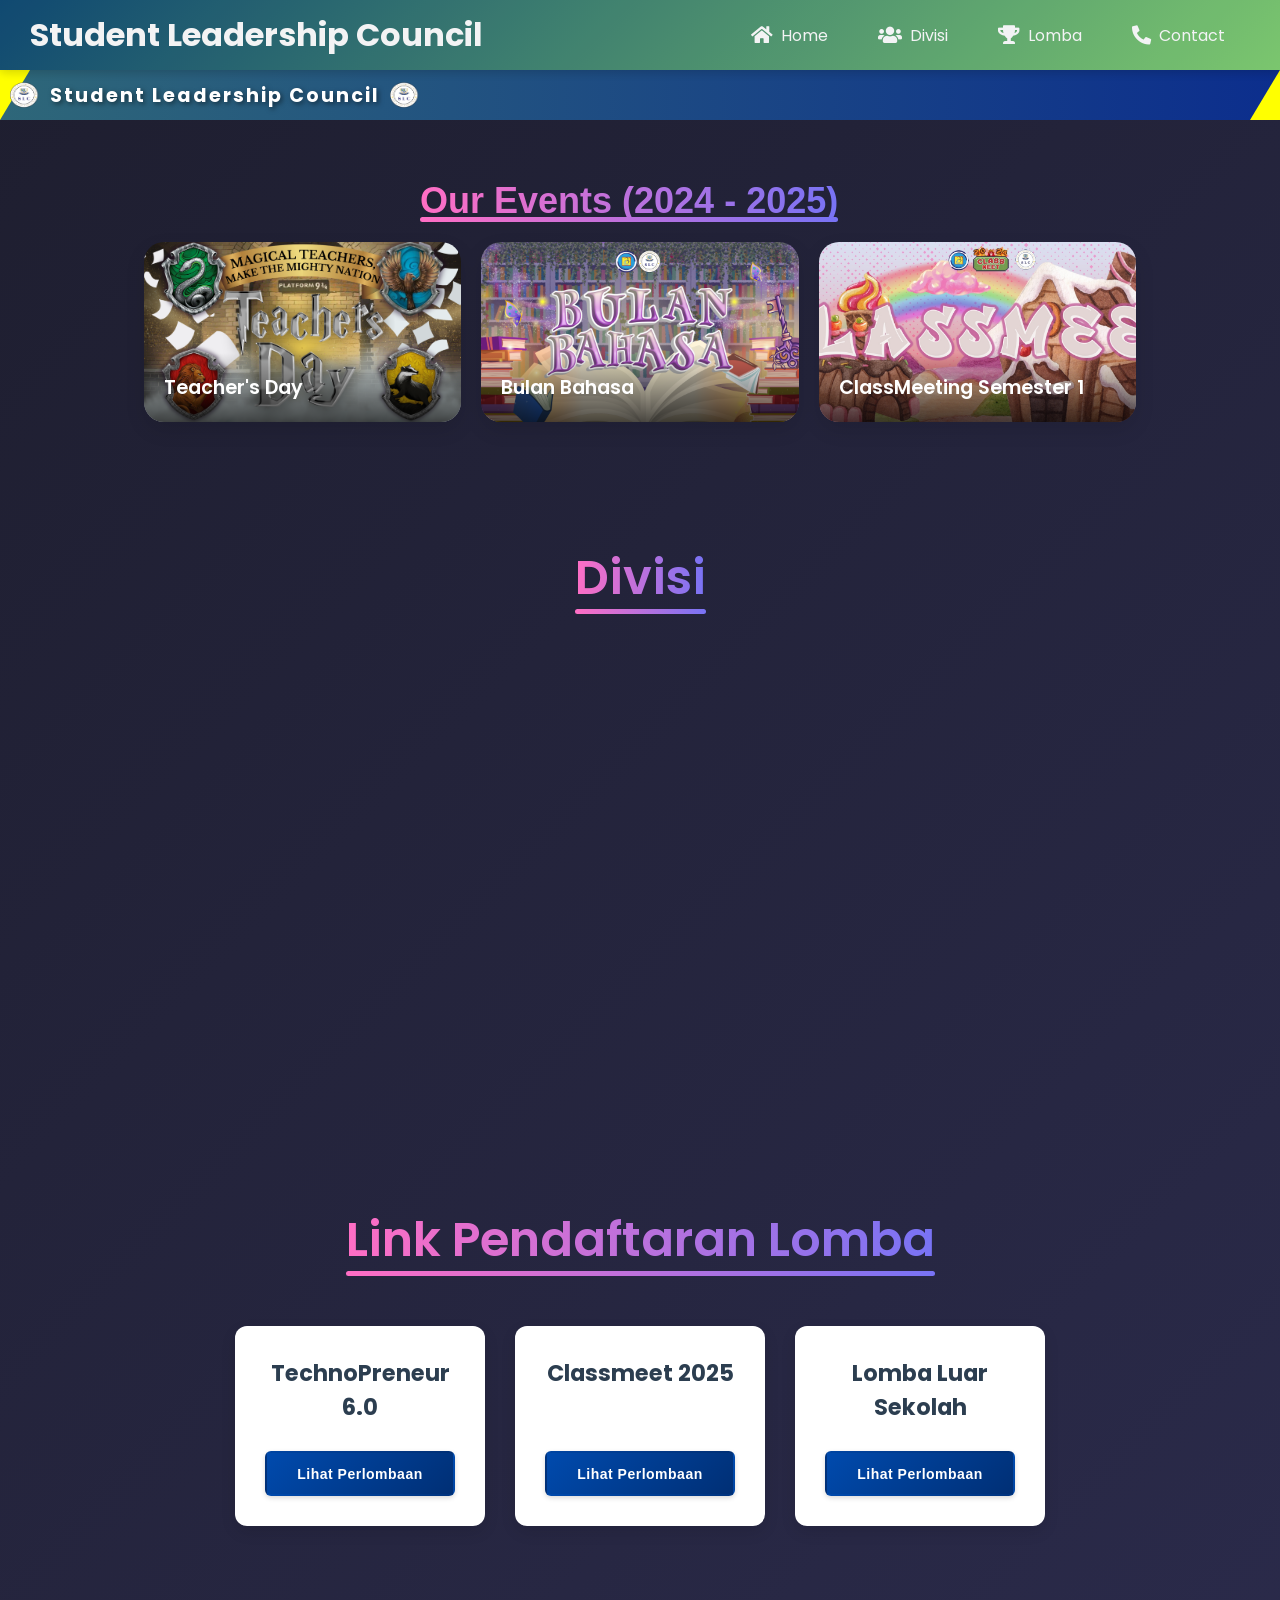
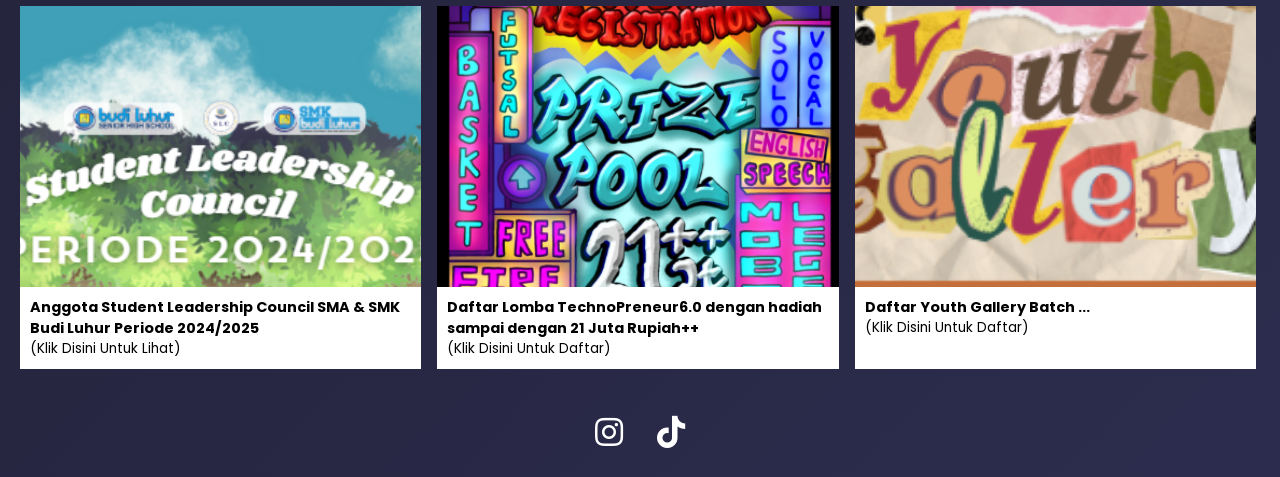
==== commit e54aeda5: "Add files via upload" ====
--- a/index.html
+++ b/index.html
@@ -114,46 +114,20 @@
 
     <!-- Divisi Section -->
     <section id="divisi" class="section">
-        <div class="container">
-            <h2>Divisi</h2>
-            <div class="divisi-list" id="scroller">
-                <div class="divisi-item">
-                    <i class="fas fa-users"></i>
-                    <h3 class="divisi-a3">Executive Board</h3>
-                    <p>Ikuti lomba kreativitas tim di Divisi A.</p>
-                </div>
-                <div class="divisi-item">
-                    <i class="fas fa-cogs"></i>
-                    <h3 class="divisi-a3" >Public Relations</h3>
-                    <p>Berpartisipasilah dalam perlombaan teknologi di Divisi B.</p>
-                </div>
-                <div class="divisi-item">
-                    <i class="fas fa-paint-brush"></i>
-                    <h3 class="divisi-a3" >Arts</h3>
-                    <p>Tunjukkan karya seni terbaik di Divisi C.</p>
-                </div>
-                <div class="divisi-item">
-                    <i class="fas fa-users"></i>
-                    <h3 class="divisi-a3">Student Preneurship</h3>
-                    <p>Ikuti lomba kreativitas tim di Divisi A.</p>
-                </div>
-                <div class="divisi-item">
-                    <i class="fas fa-cogs"></i>
-                    <h3 class="divisi-a3" >Sports</h3>
-                    <p>Berpartisipasilah dalam perlombaan teknologi di Divisi B.</p>
-                </div>
-                <div class="divisi-item">
-                    <i class="fas fa-paint-brush"></i>
-                    <h3 class="divisi-a3" >Spiritual</h3>
-                    <p>Tunjukkan karya seni terbaik di Divisi C.</p>
-                </div>
-                <div class="divisi-item">
-                    <i class="fas fa-paint-brush"></i>
-                    <h3 class="divisi-a3" >Civics</h3>
-                    <p>Tunjukkan karya seni terbaik di Divisi C.</p>
-                </div>
-            </div>
-        </div>
+      <div class="container">
+        <h2>Divisi</h2>
+        <div class="banner-wrapper">
+    <div class="banner-slider">
+      <div class="slide"><img src="Assets/Divisi/BPH.png" alt="Slide 1"></div>
+      <div class="slide"><img src="Assets/Divisi/PR.png" alt="Slide 2"></div>
+      <div class="slide"><img src="Assets/Divisi/BPH.png" alt="Slide 3"></div>
+      <div class="slide"><img src="Assets/Divisi/PR.png" alt="Slide 4"></div>
+      <div class="slide"><img src="Assets/Divisi/BPH.png" alt="Slide 5"></div>
+      <div class="slide"><img src="Assets/Divisi/PR.png" alt="Slide 6"></div>
+      <div class="slide"><img src="Assets/Divisi/BPH.png" alt="Slide 7"></div>
+    </div>
+  </div>
+  </div>
     </section>
     
 
--- a/CSS/divisi.css
+++ b/CSS/divisi.css
@@ -1,117 +1,67 @@
-
-
-/* Styling for the section
-#divisi {
-    background: linear-gradient(to right, #ff7e5f, #feb47b);
-    padding: 50px 0;
-    text-align: center;
-} */
-/* 
-#divisi h2 {
-    font-size: 36px;
-    color: #fff;
-    margin-bottom: 30px;
-    font-family: 'Arial', sans-serif;
-} */
-
-/* Container for the list */
-.divisi-list {
-    display: flex;
-    gap: 20px;
-    overflow-x: auto;
-    scroll-snap-type: x mandatory;
-    -webkit-overflow-scrolling: touch;
-    scrollbar-width: none; /* Firefox */
-}
-
-
-/* Each divisi item styling */
-/* .divisi-item {
-    background-color: #fff;
-    padding: 30px;
-    border-radius: 12px;
-    width: 200px;
-    text-align: center;
-    transition: transform 0.3s ease, box-shadow 0.3s ease;
-    box-shadow: 0 6px 12px rgba(0, 0, 0, 0.1);
-    cursor: pointer;
-    position: relative;
-    overflow: hidden;
-} */
-
-.divisi-list::-webkit-scrollbar {
-    display: none; /* Chrome/Safari */
-}
-
-.divisi-list::-webkit-scrollbar-thumb {
-    background-color: rgba(0, 0, 0, 0.2);
-    border-radius: 4px;
-}
-
-
-
-
-.divisi-item i {
-    font-size: 50px;
-    color: #ff7e5f;
-    margin-bottom: 15px;
-    transition: transform 0.3s ease;
-        flex: 0 0 auto;
-    scroll-snap-align: start;
-}
-
-.divisi-item h3 {
-    font-size: 22px;
-    font-family: 'Arial', sans-serif;
-    color: #333;
-}
-
-/* Hover effects */
-.divisi-item:hover {
-    transform: translateY(-10px);
-    box-shadow: 0 15px 30px rgba(0, 0, 0, 0.2);
-}
-
-.divisi-item:hover i {
-    transform: scale(1.2);
-}
-
-.divisi-item:hover h3 {
-    color: #ff7e5f;
-}
-
-/* Adding animation to make the items float in */
-.divisi-item:nth-child(1) {
-    animation: floatIn 0.5s ease-out forwards;
-}
-
-.divisi-item:nth-child(2) {
-    animation: floatIn 0.7s ease-out forwards;
-}
-
-.divisi-item:nth-child(3) {
-    animation: floatIn 0.9s ease-out forwards;
-}
-
-@keyframes floatIn {
-    0% {
-        opacity: 0;
-        transform: translateY(20px);
-    }
-    100% {
-        opacity: 1;
-        transform: translateY(0);
-    }
-}
-
-/* Mobile responsiveness */
-@media (max-width: 768px) {
-    .divisi-list {
-        flex-direction: column;
-        gap: 20px;
+    .banner-wrapper {
+      width: 90%;
+      max-width: 800px;
+      position: relative;
+      justify-content: center;
+      align-items: center;
+      margin-left: 100px;
     }
 
-    .divisi-item {
-        width: 80%;
+    .banner-slider {
+      position: relative;
+      width: 100%;
+      padding-top: 56.25%; /* 16:9 ratio = 9 / 16 * 100 */
+      overflow: hidden;
     }
-}
+
+    .slide {
+      position: absolute;
+      top: 0;
+      left: 0;
+      width: 100%;
+      height: 100%;
+      opacity: 0;
+      animation: fadeSlide 3.5s ease-in-out forwards;
+    }
+
+    .banner-slider .slide:nth-child(1) { animation-delay: 0s; }
+    .banner-slider .slide:nth-child(2) { animation-delay: 5s; }
+    .banner-slider .slide:nth-child(3) { animation-delay: 10s; }
+    .banner-slider .slide:nth-child(4) { animation-delay: 15s; }
+    .banner-slider .slide:nth-child(5) { animation-delay: 20s; }
+    .banner-slider .slide:nth-child(6) { animation-delay: 25s; }
+    .banner-slider .slide:nth-child(7) { animation-delay: 30s; }
+
+    @keyframes fadeSlide {
+      0% {
+        opacity: 0;
+        transform: scale(1.03);
+      }
+      15% {
+        opacity: 1;
+        transform: scale(1);
+      }
+      85% {
+        opacity: 1;
+        transform: scale(1);
+      }
+      100% {
+        opacity: 0;
+        transform: scale(0.98);
+      }
+    }
+
+    .slide img {
+      width: 100%;
+      height: 100%;
+      object-fit: cover;
+      border-radius: 20px;
+    }
+
+    @media (max-width: 768px) {
+    .banner-wrapper {
+              justify-content: center;
+      align-items: center;
+      margin-left: 20px;
+    }
+}
--- a/CSS/medsossec.css
+++ b/CSS/medsossec.css
@@ -8,14 +8,11 @@
 .custom-card {
   flex: 0 0 calc(33.333% - 12px);
   background: #fff;
-  border-radius: 10px;
   overflow: hidden;
-  box-shadow: 0 3px 8px rgba(0,0,0,0.15);
   font-size: 0.85rem;
   text-decoration: none;
   color: inherit;
   transition: transform 0.2s ease;
-  border: 1px solid #ddd;
 }
 
 .custom-card:hover {
@@ -36,14 +33,13 @@
 
 .card-title {
   font-size: 0.9rem;
-  margin-bottom: 4px;
 }
-
+/* 
 .custom-caption {
   font-size: 0.8rem;
   color: #555;
   margin: 0;
-}
+} */
 
 @media (max-width: 768px) {
   .custom-card {
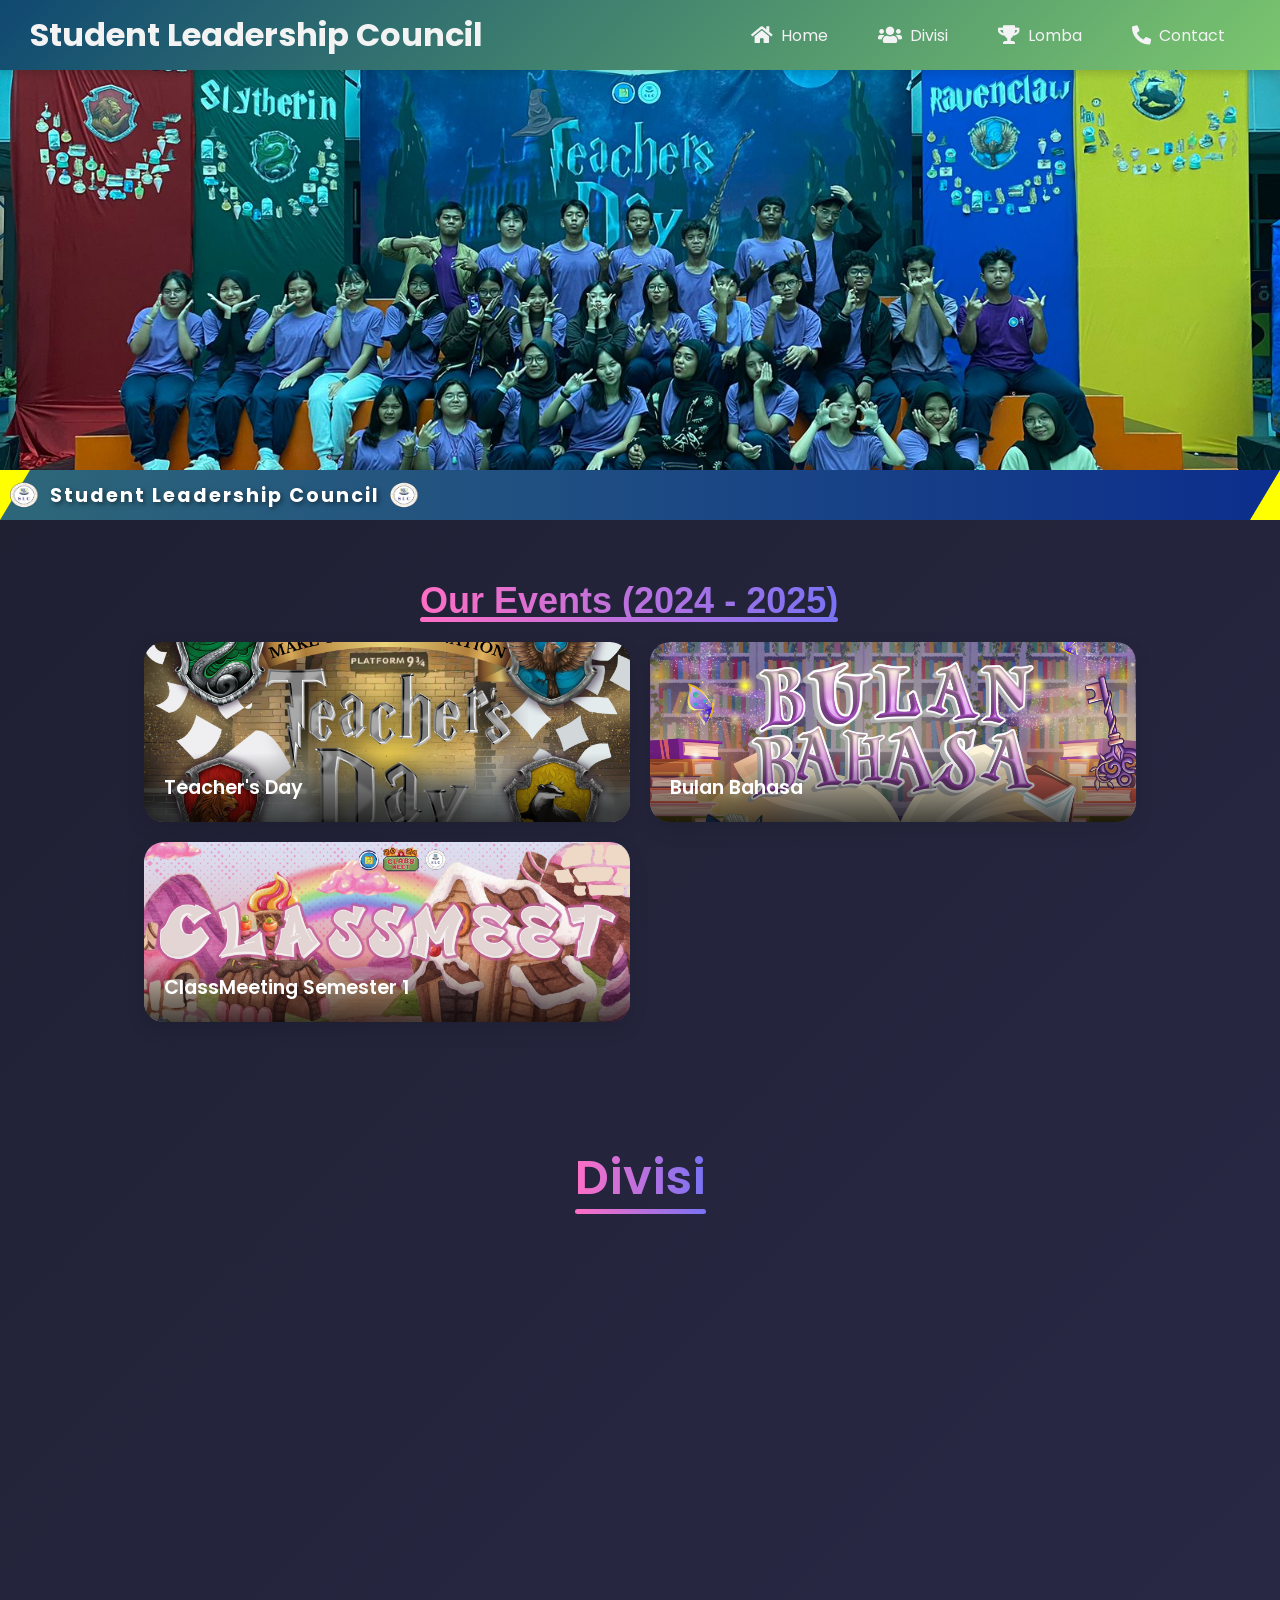
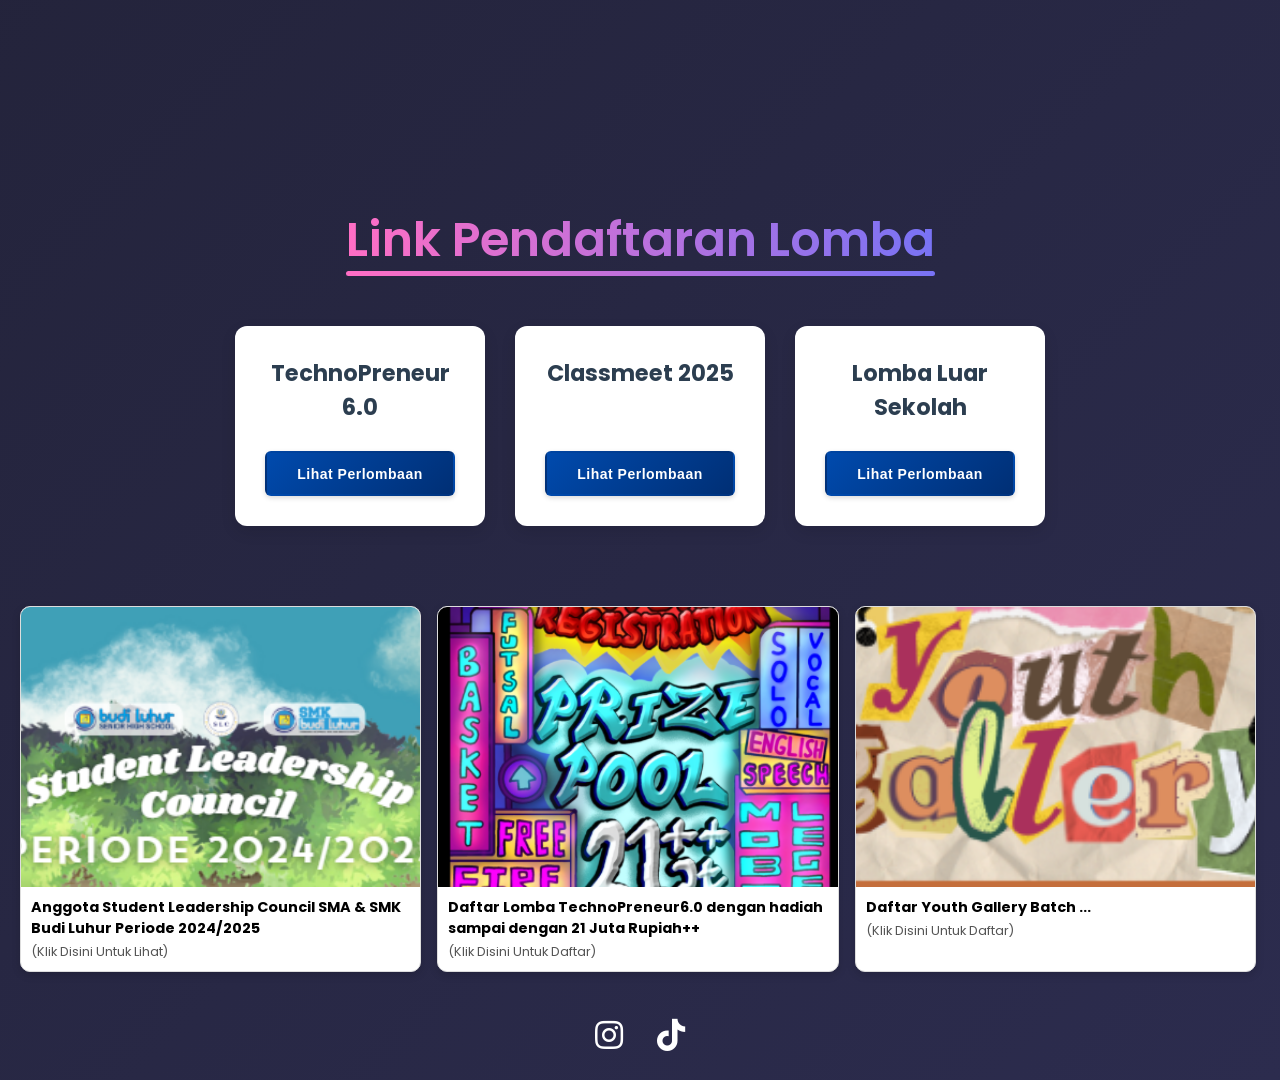
==== commit e5eaed8f: "Add files via upload" ====
--- a/index.html
+++ b/index.html
@@ -113,18 +113,19 @@
 
 
     <!-- Divisi Section -->
+    <!-- Divisi Section -->
     <section id="divisi" class="section">
       <div class="container">
         <h2>Divisi</h2>
         <div class="banner-wrapper">
     <div class="banner-slider">
-      <div class="slide"><img src="Assets/Divisi/BPH.png" alt="Slide 1"></div>
-      <div class="slide"><img src="Assets/Divisi/PR.png" alt="Slide 2"></div>
-      <div class="slide"><img src="Assets/Divisi/BPH.png" alt="Slide 3"></div>
-      <div class="slide"><img src="Assets/Divisi/PR.png" alt="Slide 4"></div>
-      <div class="slide"><img src="Assets/Divisi/BPH.png" alt="Slide 5"></div>
-      <div class="slide"><img src="Assets/Divisi/PR.png" alt="Slide 6"></div>
-      <div class="slide"><img src="Assets/Divisi/BPH.png" alt="Slide 7"></div>
+      <div class="sliderr"><img src="Assets/Divisi/BPH.png" alt="Slide 1"></div>
+      <div class="sliderr"><img src="Assets/Divisi/PR.png" alt="Slide 2"></div>
+      <div class="sliderr"><img src="Assets/Divisi/BPH.png" alt="Slide 3"></div>
+      <div class="sliderr"><img src="Assets/Divisi/PR.png" alt="Slide 4"></div>
+      <div class="sliderr"><img src="Assets/Divisi/BPH.png" alt="Slide 5"></div>
+      <div class="sliderr"><img src="Assets/Divisi/PR.png" alt="Slide 6"></div>
+      <div class="sliderr"><img src="Assets/Divisi/BPH.png" alt="Slide 7"></div>
     </div>
   </div>
   </div>
--- a/CSS/divisi.css
+++ b/CSS/divisi.css
@@ -14,7 +14,7 @@
       overflow: hidden;
     }
 
-    .slide {
+    .sliderr {
       position: absolute;
       top: 0;
       left: 0;
@@ -24,13 +24,13 @@
       animation: fadeSlide 3.5s ease-in-out forwards;
     }
 
-    .banner-slider .slide:nth-child(1) { animation-delay: 0s; }
-    .banner-slider .slide:nth-child(2) { animation-delay: 5s; }
-    .banner-slider .slide:nth-child(3) { animation-delay: 10s; }
-    .banner-slider .slide:nth-child(4) { animation-delay: 15s; }
-    .banner-slider .slide:nth-child(5) { animation-delay: 20s; }
-    .banner-slider .slide:nth-child(6) { animation-delay: 25s; }
-    .banner-slider .slide:nth-child(7) { animation-delay: 30s; }
+    .banner-slider .sliderr:nth-child(1) { animation-delay: 0s; }
+    .banner-slider .sliderr:nth-child(2) { animation-delay: 5s; }
+    .banner-slider .sliderr:nth-child(3) { animation-delay: 10s; }
+    .banner-slider .sliderr:nth-child(4) { animation-delay: 15s; }
+    .banner-slider .sliderr:nth-child(5) { animation-delay: 20s; }
+    .banner-slider .sliderr:nth-child(6) { animation-delay: 25s; }
+    .banner-slider .sliderr:nth-child(7) { animation-delay: 30s; }
 
     @keyframes fadeSlide {
       0% {
@@ -51,7 +51,7 @@
       }
     }
 
-    .slide img {
+    .sliderr img {
       width: 100%;
       height: 100%;
       object-fit: cover;
@@ -60,7 +60,7 @@
 
     @media (max-width: 768px) {
     .banner-wrapper {
-              justify-content: center;
+      justify-content: center;
       align-items: center;
       margin-left: 20px;
     }
--- a/CSS/medsossec.css
+++ b/CSS/medsossec.css
@@ -8,11 +8,14 @@
 .custom-card {
   flex: 0 0 calc(33.333% - 12px);
   background: #fff;
+  border-radius: 10px;
   overflow: hidden;
+  box-shadow: 0 3px 8px rgba(0,0,0,0.15);
   font-size: 0.85rem;
   text-decoration: none;
   color: inherit;
   transition: transform 0.2s ease;
+  border: 1px solid #ddd;
 }
 
 .custom-card:hover {
@@ -33,13 +36,14 @@
 
 .card-title {
   font-size: 0.9rem;
+  margin-bottom: 4px;
 }
-/* 
+
 .custom-caption {
   font-size: 0.8rem;
   color: #555;
   margin: 0;
-} */
+}
 
 @media (max-width: 768px) {
   .custom-card {
--- a/CSS/ourevent.css
+++ b/CSS/ourevent.css
@@ -22,7 +22,7 @@
 
 @media (min-width: 768px) {
   .event-grid {
-    grid-template-columns: repeat(3, 1fr);
+    grid-template-columns: repeat(2, 1fr);
   }
 }
 
@@ -65,3 +65,17 @@
   color: #fff;
   margin: 0;
 }
+
+@media (max-width: 767px) {
+  .event-grid {
+    grid-template-columns: 1fr; /* One column on mobile */
+  }
+
+  .event-img {
+    height: 140px; /* Adjust image height for mobile */
+  }
+
+  #ourevent h2 {
+    margin-left: 0; /* Center-align heading properly on mobile */
+  }
+}
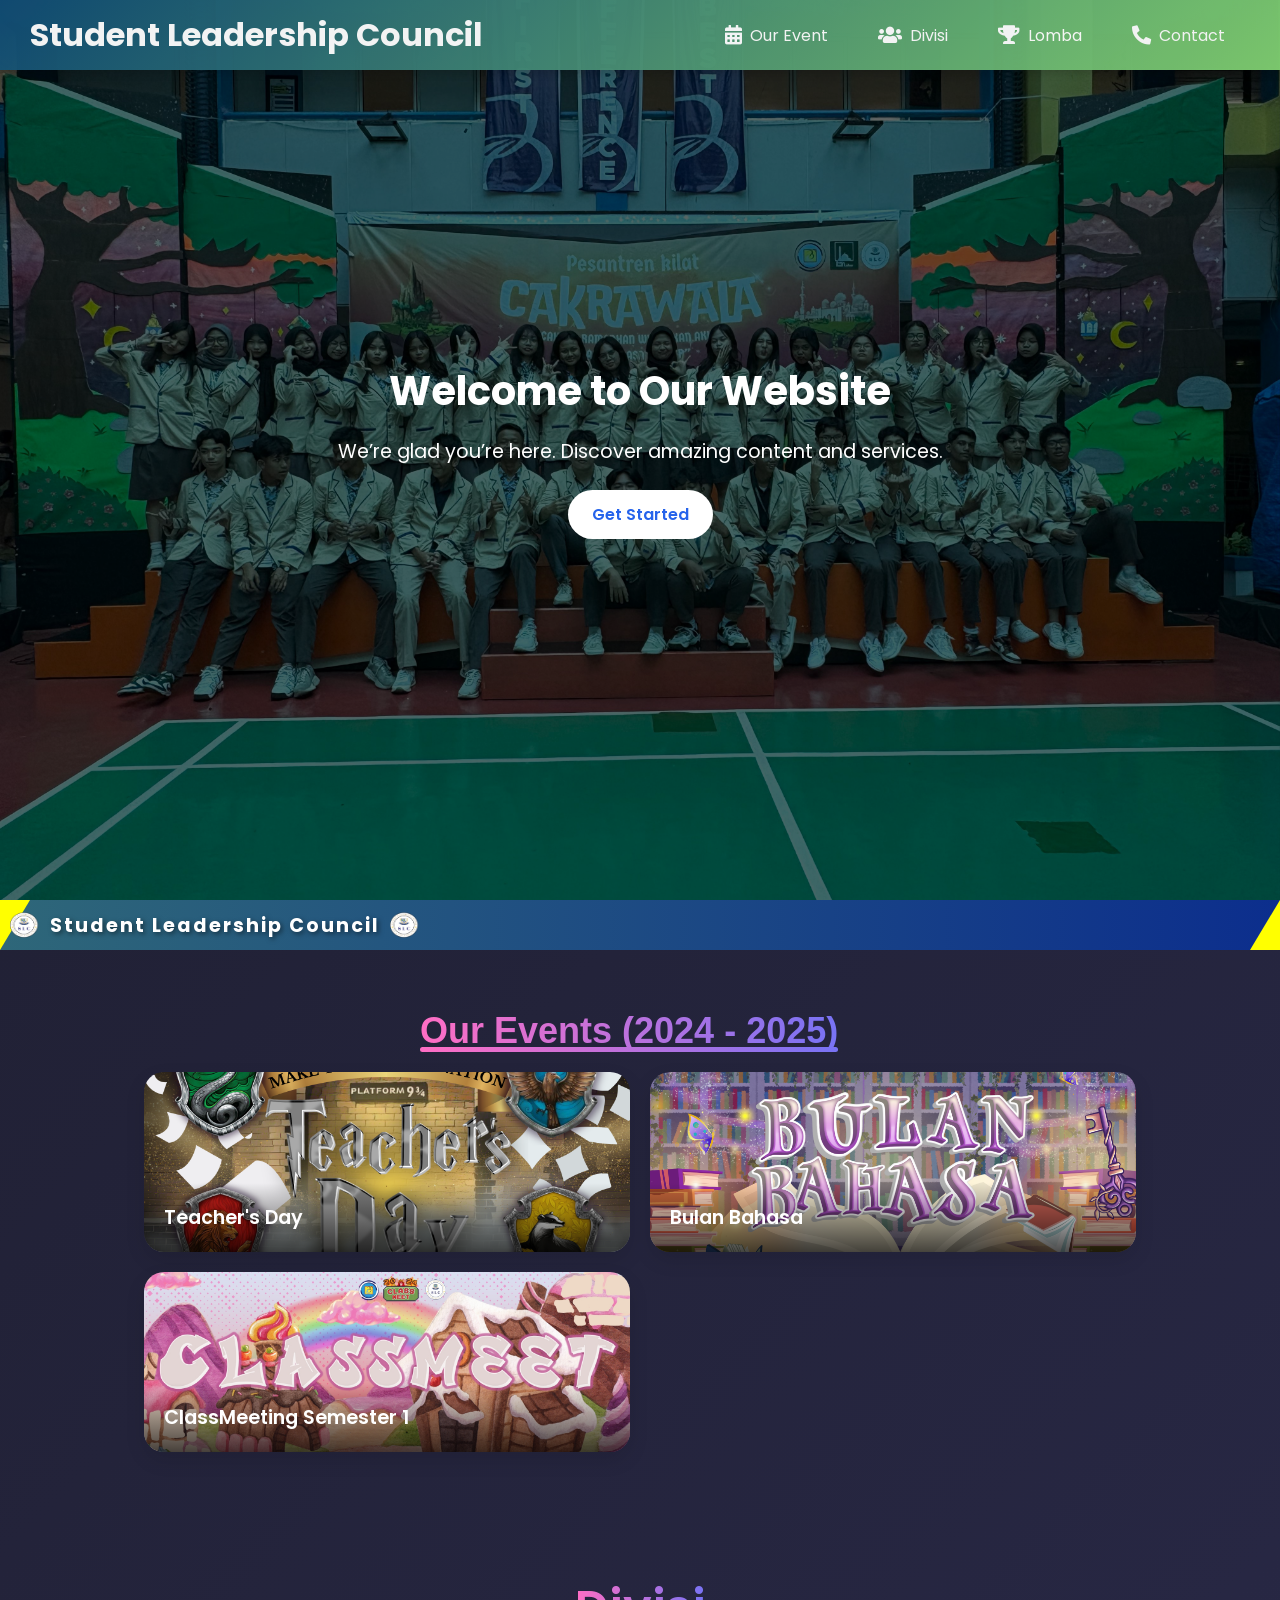
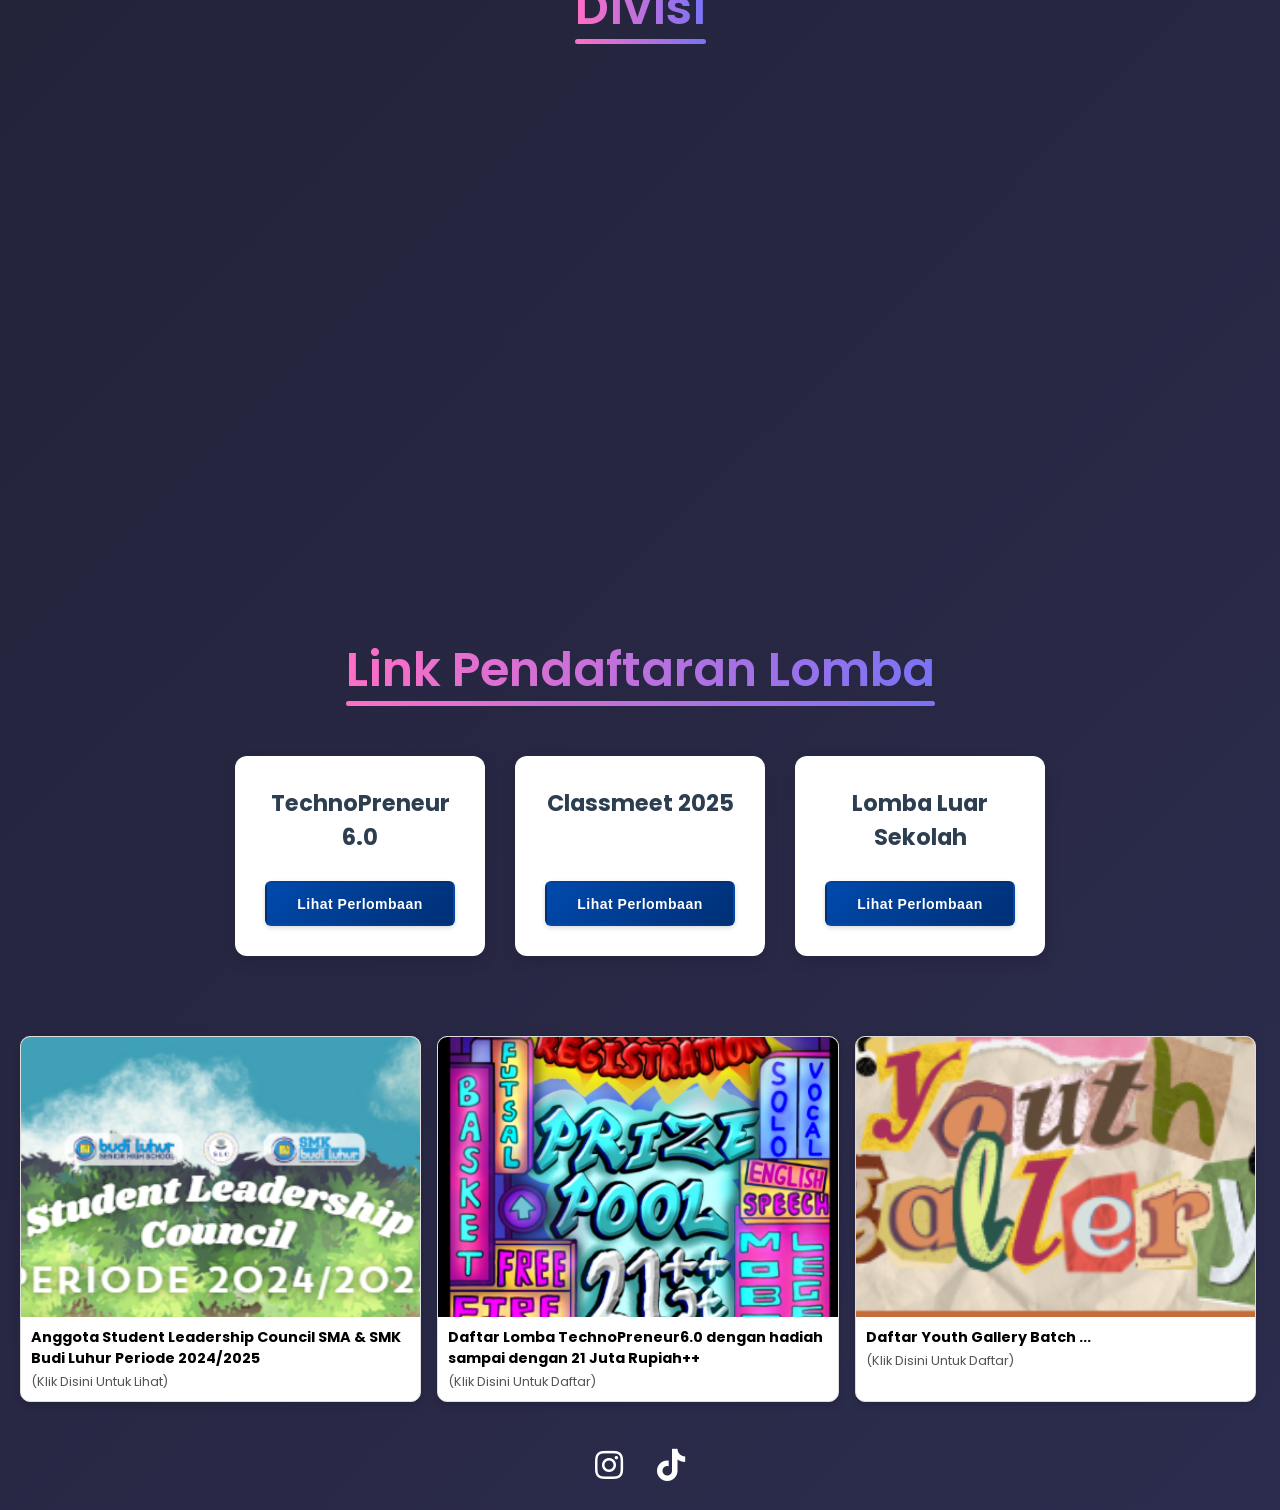
==== commit d594d83d: "Add files via upload" ====
--- a/index.html
+++ b/index.html
@@ -14,12 +14,11 @@
         <link rel="stylesheet" href="CSS/h2.css">
         <link rel="stylesheet" href="CSS/body.css">
         <link rel="stylesheet" href="CSS/ourevent.css">
+        <link rel="stylesheet" href="CSS/banner.css">
         <link rel="icon" type="image/png" href="Assets/logo.png">
         <!-- Menambahkan FontAwesome -->
         <link href="https://cdnjs.cloudflare.com/ajax/libs/font-awesome/5.15.4/css/all.min.css" rel="stylesheet">
         <link href="https://fonts.googleapis.com/css2?family=Poppins:wght@600&display=swap" rel="stylesheet">
-
-        
     </head>
 <body>
 <div class="navbar" id="navbar">
@@ -27,7 +26,8 @@
   
   <div class="nav-menu" id="nav-menu">
     <ul>
-      <li><a href="#home"><i class="fas fa-home"></i> Home</a></li>
+      <!-- <li><a href="#home"><i class="fas fa-home"></i> Home</a></li> -->
+      <li><a href="#ourevent"><i class="fas fa-calendar-alt"></i> Our Event</a></li>
       <li><a href="#divisi"><i class="fas fa-users"></i> Divisi</a></li>
       <li><a href="#lomba"><i class="fas fa-trophy"></i> Lomba</a></li>
       <li><a href="#footer"><i class="fas fa-phone-alt"></i> Contact</a></li>
@@ -42,7 +42,7 @@
 </div>
     
             <!-- Banner Slider -->
-<div id="home" class="banner">
+<!-- <div id="home" class="banner">
   <div class="slider">
     <div class="slide">
       <img src="Assets/Banner/bulan_bahasa.jpg" alt="ediSlide 1">
@@ -54,7 +54,17 @@
       <img src="Assets/Banner/fotbar_almet.jpg" alt="Slide 3">
     </div>
   </div>
-</div>
+</div> -->
+
+<section id="bannerganteng" class="welcome-banner">
+  <div class="overlay"></div>
+  <div class="banner-content">
+    <h1>Welcome to Our Website</h1>
+    <p>We’re glad you’re here. Discover amazing content and services.</p>
+    <a href="#ourevent" class="cta-button">Get Started</a>
+  </div>
+</section>
+
 
 
     <div class="scrolling-box">
--- a/CSS/banner.css
+++ b/CSS/banner.css
@@ -0,0 +1,54 @@
+.welcome-banner {
+  position: relative;
+  background-image: url('../Assets/Banner/fotbar_almet.jpg'); /* adjust if needed */
+  background-size: cover;
+  background-position: center;
+  background-repeat: no-repeat;
+  height: 100vh; /* Full screen height */
+  color: white;
+  text-align: center;
+  overflow: hidden;
+  display: flex;
+  align-items: center;
+  justify-content: center;
+}
+
+.welcome-banner .overlay {
+  position: absolute;
+  inset: 0;
+  background-color: rgba(0, 0, 0, 0.6); /* overlay */
+  z-index: 1;
+}
+
+.banner-content {
+  position: relative;
+  z-index: 2;
+  max-width: 800px;
+  padding: 2rem;
+}
+
+.banner-content h1 {
+  font-size: 2.5rem;
+  font-weight: bold;
+  margin-bottom: 1rem;
+}
+
+.banner-content p {
+  font-size: 1.2rem;
+  margin-bottom: 1.5rem;
+}
+
+.cta-button {
+  display: inline-block;
+  background-color: white;
+  color: #2563eb;
+  font-weight: 600;
+  padding: 0.75rem 1.5rem;
+  border-radius: 9999px;
+  text-decoration: none;
+  transition: background-color 0.3s ease;
+}
+
+.cta-button:hover {
+  background-color: #f1f1f1;
+}
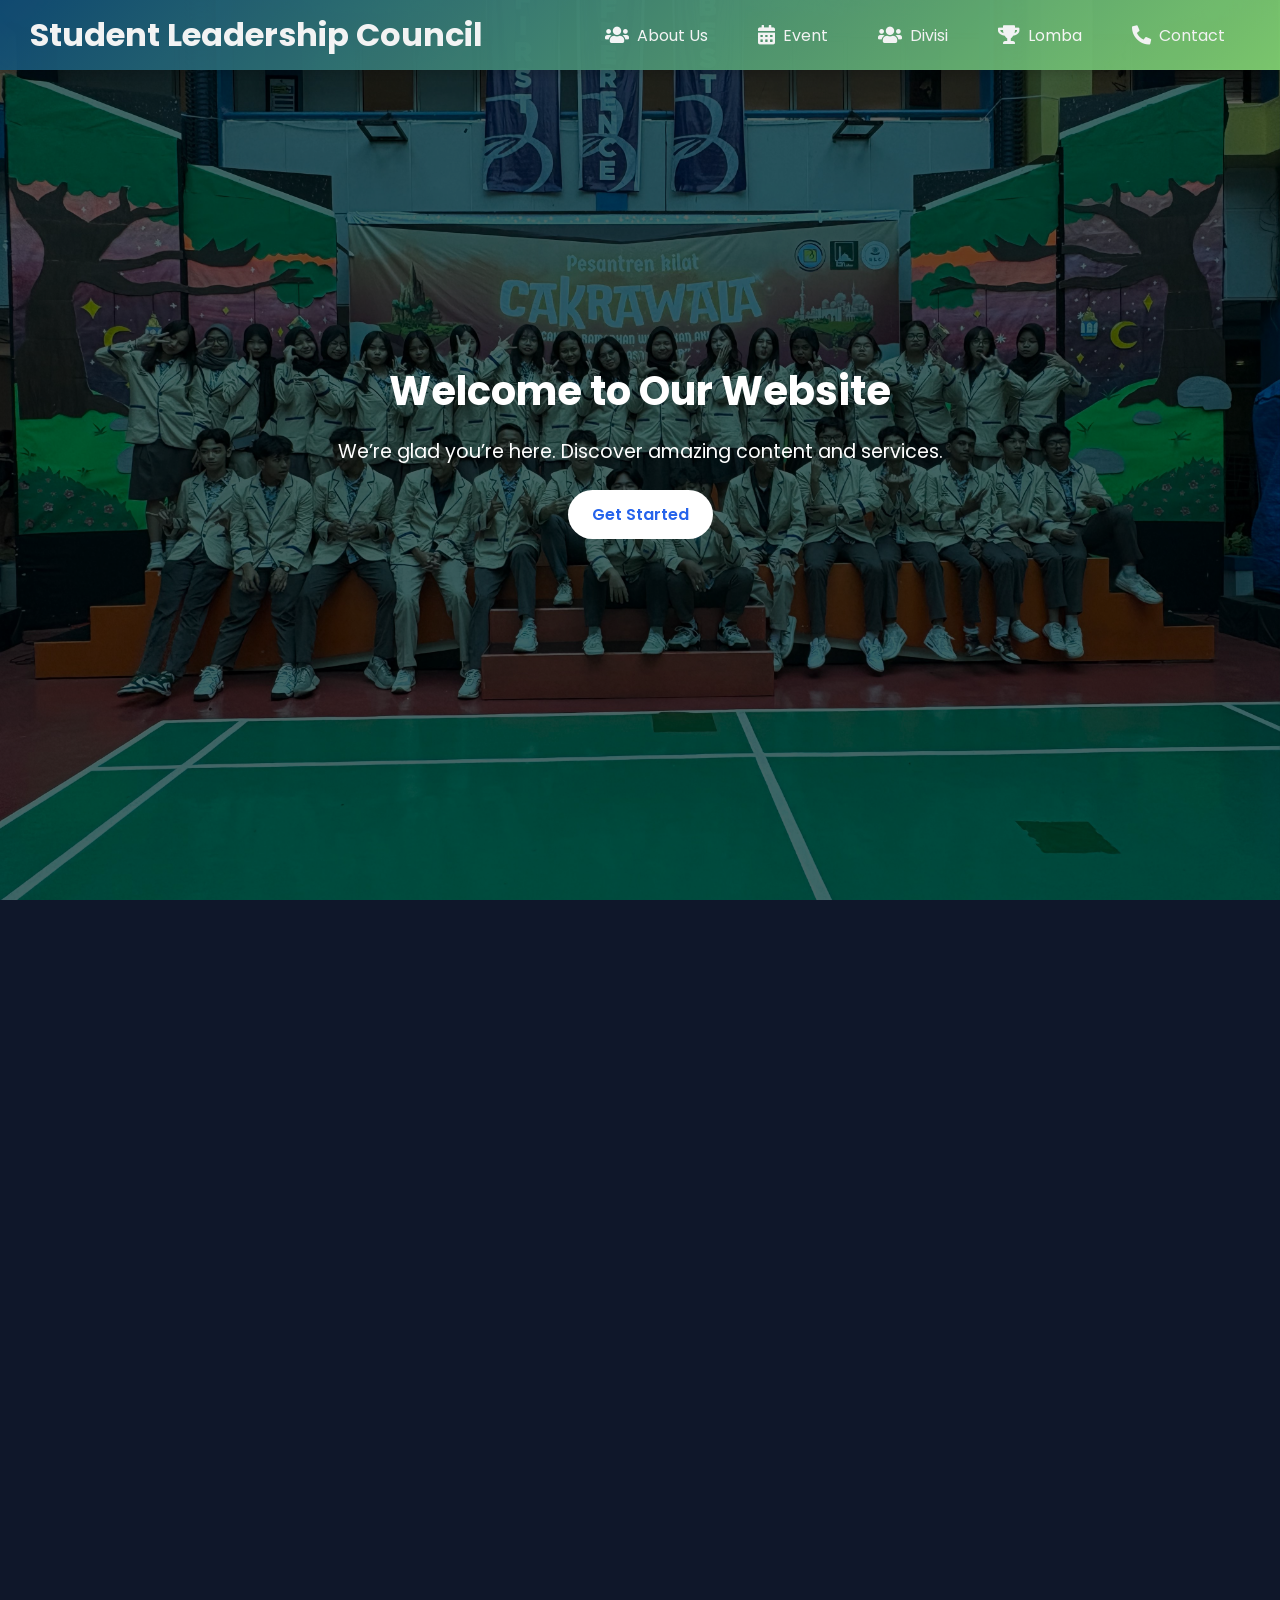
==== commit 884e8860: "Add files via upload" ====
--- a/index.html
+++ b/index.html
@@ -5,6 +5,7 @@
         <meta name="viewport" content="width=device-width, initial-scale=1.0">
         <title>Student Leadership Council</title>
         <link rel="stylesheet" href="CSS/divisi.css">
+        <link rel="stylesheet" href="CSS/footer.css">
         <link rel="stylesheet" href="CSS/lomba.css">
         <link rel="stylesheet" href="CSS/navbar.css">
         <link rel="stylesheet" href="CSS/style.css">
@@ -12,6 +13,8 @@
         <link rel="stylesheet" href="CSS/button.css">
         <link rel="stylesheet" href="CSS/medsossec.css">
         <link rel="stylesheet" href="CSS/h2.css">
+        <link rel="stylesheet" href="CSS/h4.css">
+        <link rel="stylesheet" href="CSS/h5.css">
         <link rel="stylesheet" href="CSS/body.css">
         <link rel="stylesheet" href="CSS/ourevent.css">
         <link rel="stylesheet" href="CSS/banner.css">
@@ -27,7 +30,8 @@
   <div class="nav-menu" id="nav-menu">
     <ul>
       <!-- <li><a href="#home"><i class="fas fa-home"></i> Home</a></li> -->
-      <li><a href="#ourevent"><i class="fas fa-calendar-alt"></i> Our Event</a></li>
+      <li><a href="#about"><i class="fas fa-users"></i>About Us</a></li>
+      <li><a href="#ourevent"><i class="fas fa-calendar-alt"></i>Event</a></li>
       <li><a href="#divisi"><i class="fas fa-users"></i> Divisi</a></li>
       <li><a href="#lomba"><i class="fas fa-trophy"></i> Lomba</a></li>
       <li><a href="#footer"><i class="fas fa-phone-alt"></i> Contact</a></li>
@@ -74,55 +78,77 @@
           <img src="Assets/logo.png" alt="Icon Right"> <!-- Gambar kanan -->
         </div>
       </div>
-
-          <!-- Divisi Section -->
-<section id="ourevent" class="ourevent">
-  <h2>Our Events (2024 - 2025)</h2>
-  <div class="container">
-    <div class="event-grid">
-      <div class="event-box">
-        <img src="Assets/Events/bannerticer.png" alt="Event Image" class="event-img" />
-        <div class="event-overlay">
-          <h3 class="event-title">Teacher's Day</h3>
-        </div>
-      </div>
-      <div class="event-box">
-        <img src="Assets/Events/bannerbubasa.png" alt="Event Image" class="event-img" />
-        <div class="event-overlay">
-          <h3 class="event-title">Bulan Bahasa</h3>
-        </div>
-      </div>
-      <div class="event-box">
-        <img src="Assets/Events/bannercm1.png" alt="Event Image" class="event-img" />
-        <div class="event-overlay">
-          <h3 class="event-title">ClassMeeting Semester 1</h3>
-        </div>
-      </div>
-      <!-- <div class="event-box">
-        <img src="https://via.placeholder.com/300x180" alt="Event Image" class="event-img" />
-        <div class="event-overlay">
-          <h3 class="event-title">ClassMeeting Semester 2</h3>
-        </div>
-      </div>
-      <div class="event-box">
-        <img src="Assets/Events/bannercm1.png" alt="Event Image" class="event-img" />
-        <div class="event-overlay">
-          <h3 class="event-title">Another Cool Event</h3>
-        </div>
-      </div>
-      <div class="event-box">
-        <img src="https://via.placeholder.com/300x180" alt="Event Image" class="event-img" />
-        <div class="event-overlay">
-          <h3 class="event-title">Awesome Event</h3>
-        </div>
-      </div> -->
-    </div>
-  </div>
-</section>
-
-
-
-    <!-- Divisi Section -->
+      
+      <section id="about" class="section">
+        <div class="container">
+          <h2>About Us</h2>
+          <p>Student Leadership Council (SLC) is a student organization at SMA & SMK Budi Luhur that aims to foster leadership skills, promote student engagement, and organize various events and activities throughout the academic year.</p>
+          <p>Our mission is to create a vibrant school community where students can develop their leadership potential, collaborate on projects, and contribute positively to the school environment.</p>
+        </div>
+      </section>
+
+      <!-- OurEvent Section -->
+      <section id="ourevent" class="ourevent">  
+        <div class="centered-heading">
+          <h4>Our Event</h4>
+        </div>
+      <h2>(2024 - 2025)</h2>
+      <div class="container">
+        <div class="event-grid">
+          <div class="event-box">
+            <img src="Assets/Events/bannerticer.png" alt="Event Image" class="event-img" />
+            <div class="event-overlay">
+              <h3 class="event-title">Teacher's Day</h3>
+            </div>
+          </div>
+          <div class="event-box">
+            <img src="Assets/Events/bannerbubasa.png" alt="Event Image" class="event-img" />
+            <div class="event-overlay">
+              <h3 class="event-title">Bulan Bahasa</h3>
+            </div>
+          </div>
+          <div class="event-box">
+            <img src="Assets/Events/bannercm1.png" alt="Event Image" class="event-img" />
+            <div class="event-overlay">
+              <h3 class="event-title">ClassMeeting Semester 1</h3>
+            </div>
+          </div>
+          <div class="event-box">
+            <img src="Assets/Events/bannercm1.png" alt="Event Image" class="event-img" />
+            <div class="event-overlay">
+              <h3 class="event-title">ClassMeeting Semester 2</h3>
+            </div>
+          </div>
+        </div>
+      </div>
+    </section>
+
+
+
+      <!-- Divisi Section -->
+      <section id="ourevent" class="upcevent">  
+        <div class="centered-heading">
+          <h4>Upcoming Event</h4>
+        </div>
+      <div class="container">
+        <div class="event-grid">
+          <div class="event-box">
+            <img src="Assets/Events/bannerticer.png" alt="Event Image" class="event-img" />
+            <div class="event-overlay">
+              <h3 class="event-title">O2BL</h3>
+            </div>
+          </div>
+          <div class="event-box">
+            <img src="Assets/Events/bannerbubasa.png" alt="Event Image" class="event-img" />
+            <div class="event-overlay">
+              <h3 class="event-title">17 Agustus</h3>
+            </div>
+          </div>
+        </div>
+      </div>
+    </section>
+
+
     <!-- Divisi Section -->
     <section id="divisi" class="section">
       <div class="container">
@@ -143,7 +169,7 @@
     
 
     <!-- Event Section -->
- <!-- Card Section -->
+
 <section id="lomba" class="section">
   <div class="container">
     <h2 style="text-align: center; margin-bottom: 20px;">Link Pendaftaran Lomba</h2>
@@ -205,7 +231,73 @@
                 <!-- <a href="https://www.youtube.com" target="_blank"><i class="fab fa-youtube"></i></a> -->
                 <a href="https://www.tiktok.com/@slcbudiluhur" target="_blank"><i class="fab fa-tiktok"></i></a>
             </div>
+            <div class="footer-text">
+                <p>&copy; 2025 Student Leadership Council | SMA & SMK Budi Luhur</p> 
+            </div>
         </footer>
+
+
+          <!-- <footer>
+    <div class="footer">
+
+      <div class="footer-column">
+        <div class="footer-logo">Student Leadership Council</div>
+        <p class="footer-desc">
+          Lorem ipsum dolor, sit amet consectetur adipisicing elit. Esse non cupiditate quae nam molestias.
+        </p>
+        <div class="footer-icons">
+          <i class="fab fa-facebook-f"></i>
+          <i class="fab fa-instagram"></i>
+          <i class="fab fa-twitter"></i>
+          <i class="fab fa-github"></i>
+          <i class="fab fa-dribbble"></i>
+        </div>
+      </div>
+
+      <div class="footer-column">
+        <div class="footer-title">Services</div>
+        <div class="footer-links">
+          <p>1on1 Coaching</p>
+          <p>Company Review</p>
+          <p>Accounts Review</p>
+          <p>HR Consulting</p>
+          <p>SEO Optimisation</p>
+        </div>
+      </div>
+
+      <div class="footer-column">
+        <div class="footer-title">Company</div>
+        <div class="footer-links">
+          <p>About</p>
+          <p>Meet the Team</p>
+          <p>Accounts Review</p>
+        </div>
+      </div>
+
+      <div class="footer-column">
+        <div class="footer-title">Helpful Links</div>
+        <div class="footer-links">
+          <p>Contact</p>
+          <p>FAQs</p>
+          <p>Live Chat</p>
+        </div>
+      </div>
+
+      <div class="footer-column">
+        <div class="footer-title">Legal</div>
+        <div class="footer-links">
+          <p>Accessibility</p>
+          <p>Returns Policy</p>
+          <p>Refund Policy</p>
+          <p>Hiring–3 Statistics</p>
+        </div>
+      </div>
+    </div>
+
+    <div class="footer-bottom">
+      © 2025. Student Leadership Council | SMA & SMK Budi Luhur. All rights reserved.
+    </div>
+  </footer> -->
 
     <script src="JS/script.js"></script>
 
@@ -216,7 +308,7 @@
   menuToggle.addEventListener("click", () => {
     navMenu.classList.toggle("show");
   });
-</script>
+    </script>
 
 </body>
 </html>
--- a/CSS/footer.css
+++ b/CSS/footer.css
@@ -0,0 +1,78 @@
+    body {
+      margin: 0;
+      font-family: 'Poppins', sans-serif;
+      background-color: #0F172A;
+      color: #E2E8F0;
+    }
+
+    .footer {
+      display: flex;
+      flex-wrap: wrap;
+      justify-content: space-between;
+      padding: 40px 80px;
+      background-color: #0F172A;
+    }
+
+    .footer-column {
+      flex: 1 1 200px;
+      margin: 20px 0;
+    }
+
+    .footer-logo {
+      color: #5EEAD4;
+      font-size: 24px;
+      font-weight: bold;
+      margin-bottom: 20px;
+    }
+
+    .footer-desc {
+      font-weight: 400;
+      line-height: 1.6;
+      color: #94A3B8;
+      margin-bottom: 20px;
+      max-width: 300px;
+    }
+
+    .footer-icons i {
+      margin-right: 12px;
+      font-size: 20px;
+      color: #E2E8F0;
+      cursor: pointer;
+      transition: color 0.3s ease;
+    }
+
+    .footer-icons i:hover {
+      color: #5EEAD4;
+    }
+
+    .footer-title {
+      font-size: 16px;
+      margin-bottom: 15px;
+      font-weight: bold;
+    }
+
+    .footer-links p {
+      margin: 8px 0;
+      color: #CBD5E1;
+      cursor: pointer;
+      transition: color 0.3s ease;
+    }
+
+    .footer-links p:hover {
+      color: #5EEAD4;
+    }
+
+    .footer-bottom {
+      text-align: center;
+      padding: 20px;
+      font-size: 14px;
+      color: #94A3B8;
+      background-color: #0F172A;
+    }
+
+    @media (max-width: 768px) {
+      .footer {
+        flex-direction: column;
+        padding: 40px 20px;
+      }
+    }
--- a/CSS/h4.css
+++ b/CSS/h4.css
@@ -0,0 +1,36 @@
+.centered-heading {
+  display: flex;
+  justify-content: center;
+  align-items: center;
+  text-align: center;
+}
+
+h4 {
+  font-size: 2.5rem;
+  font-weight: 600;
+  background: linear-gradient(90deg, #ff6ec4, #7873f5);
+  -webkit-background-clip: text;
+  -webkit-text-fill-color: transparent;
+  position: relative;
+  display: inline-block;
+  animation: fadeInUp 1s ease-out forwards;
+  opacity: 0;
+  margin: 0; /* remove margin-left */
+}
+
+@keyframes fadeInUp {
+  0% {
+    opacity: 0;
+    transform: translateY(30px);
+  }
+  100% {
+    opacity: 1;
+    transform: translateY(0);
+  }
+}
+
+@media (max-width: 600px) {
+  h4 {
+    font-size: 2.2rem;
+  }
+}
--- a/CSS/h5.css
+++ b/CSS/h5.css
@@ -0,0 +1,3 @@
+h5 {
+    color: rgba(0, 0, 0, 0.868);
+}
--- a/CSS/body.css
+++ b/CSS/body.css
@@ -1,22 +1,36 @@
-/* Resetting some default styles */
+/* Reset and base styles */
 * {
-    margin: 0;
-    padding: 0;
-    box-sizing: border-box;
+  margin: 0;
+  padding: 0;
+  box-sizing: border-box;
 }
 
-/* Global Styling */
 html, body {
-    overflow-x: hidden; /* 🚫 Prevent horizontal scroll */
-    background: linear-gradient(135deg, #1e1e2f, #2c2c4e);
-    font-family: 'Poppins', sans-serif;
-    color: #000000;
+  height: 100%;
+  overflow-x: hidden;
+  overflow-y: auto;
+  font-family: 'Poppins', sans-serif;
+  position: relative;
+  color: #fff;
 }
 
-/* Optional: fallback body background if needed for unsupported gradients */
-/*
-body {
-    background-color: #f7f7f7;
-    font-family: Arial, sans-serif;
+/* Glowing background div */
+#glow-bg {
+  position: fixed;
+  top: 0;
+  left: 0;
+  width: 100%;
+  height: 100%;
+  z-index: 0;
+  pointer-events: none;
+  background:
+    radial-gradient(circle at 30% 40%, rgba(120, 80, 255, 0.25), transparent 50%),
+    radial-gradient(circle at 70% 70%, rgba(0, 200, 255, 0.2), transparent 60%);
+  filter: blur(80px);
 }
-*/
+
+/* Content wrapper to sit above glow */
+#content {
+  position: relative;
+  z-index: 1;
+}
--- a/CSS/ourevent.css
+++ b/CSS/ourevent.css
@@ -7,7 +7,7 @@
   font-size: 36px;
   color: #333;
   text-align: center;
-  margin-left: 400px;
+  margin-left: 500px;
   font-family: 'Arial', sans-serif;
 }
 
